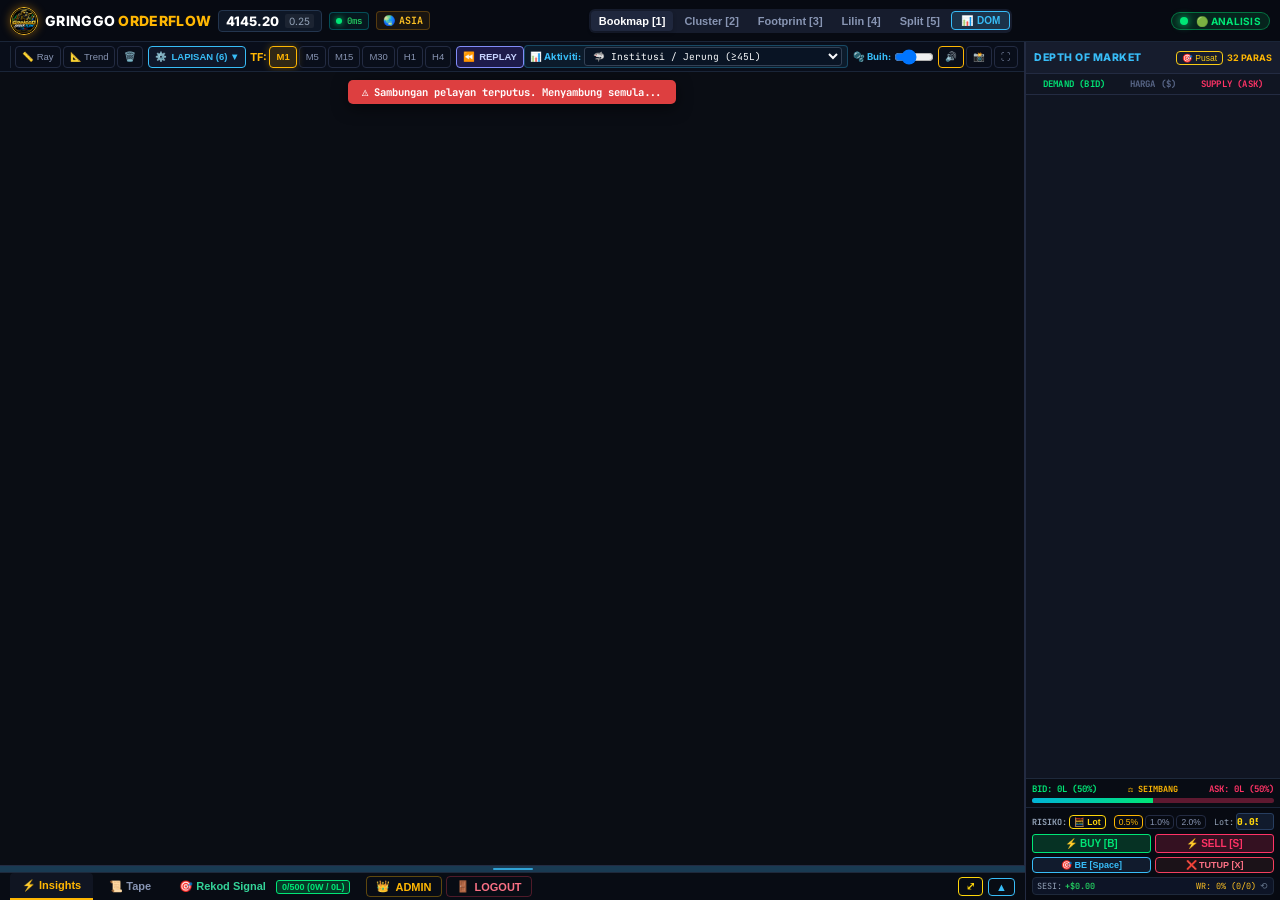
==== static/index.html @ b0752cac "v96.1: Set exact 6 Aktiviti lot tiers (>=10L, >=25L, >=45L Default, >=60L, >=75L, Off)" ====
<!DOCTYPE html>
<html lang="ms">
<head>
  <!-- Android PWA & Mobile Web App Meta Tags -->
  <link rel="manifest" href="/manifest.json">
  <meta name="theme-color" content="#050a14">
  <meta name="mobile-web-app-capable" content="yes">
  <meta name="apple-mobile-web-app-capable" content="yes">
  <meta name="apple-mobile-web-app-status-bar-style" content="black-translucent">
  <meta name="apple-mobile-web-app-title" content="Gringgo Orderflow">
  <link rel="icon" type="image/png" href="/static/icons/logo.png">
  <link rel="icon" type="image/png" sizes="192x192" href="/static/icons/icon-192.png">
  <link rel="apple-touch-icon" href="/static/icons/icon-192.png">
  <meta charset="UTF-8">
  <meta name="viewport" content="width=device-width, initial-scale=1.0, maximum-scale=1.0, user-scalable=no, viewport-fit=cover">
  <title>Gringgo Orderflow - Bookmap & Order Flow Trading Terminal</title>
  <link rel="stylesheet" href="/static/css/style.css?v=96.1">
  <link rel="preconnect" href="https://fonts.googleapis.com">
  <link rel="preconnect" href="https://fonts.gstatic.com" crossorigin>
  <link href="https://fonts.googleapis.com/css2?family=Inter:wght@400;500;600;700;800&family=JetBrains+Mono:wght@400;500;600;700;800&display=swap" rel="stylesheet">
  <style>.chart-toolbar { scrollbar-width: none !important; -ms-overflow-style: none !important; } .chart-toolbar::-webkit-scrollbar { display: none !important; height: 0 !important; }</style>
</head>
<body>

  <!-- ==================== ULTRA-SLEEK UNIFIED EXECUTIVE COCKPIT HEADER ==================== -->
  <header class="app-header" style="height: 40px; min-height: 40px; padding: 0 8px; display: flex; align-items: center; justify-content: space-between; background: #070a12; border-bottom: 1px solid #1c273c; gap: 5px; z-index: 100; overflow: hidden !important; overflow-x: hidden !important; overflow-y: hidden !important;">
    
    <!-- LEFT: Brand, Live Ticker, Session, & Feed Switcher -->
    <div class="brand-section" style="display:flex; align-items:center; gap:8px;">
      <div class="brand-logo" style="font-size:14px; display:flex; align-items:center; gap:7px;">
        <img src="/static/icons/logo.png" alt="Gringgo Orderflow" style="width:28px; height:28px; border-radius:50%; border:1.5px solid #fbbf24; object-fit:cover; box-shadow:0 0 10px rgba(245,158,11,0.45); flex-shrink:0;">
        <span style="font-weight:800; letter-spacing:0.3px;">GRINGGO<span style="color:var(--gold-accent)"> ORDERFLOW</span></span>
      </div>

      <!-- Compact Price & Spread Pill -->
      <div class="symbol-badge" style="padding: 2px 7px; gap: 6px; background:#0e1726; border:1px solid #23354e; border-radius:4px;">
        <span class="symbol-title" id="symbolTitle" style="font-size:11.5px; display:none;">XAUUSD.m</span>
        <span class="symbol-price" id="symbolPrice" style="font-size:13px; font-weight:800; color:#fff;">4145.20</span>
        <span class="symbol-spread" id="symbolSpread" style="font-size:10px; color:#94a3b8; background:rgba(255,255,255,0.06); padding:1px 4px; border-radius:2px;">0.25</span>
      </div>

      <!-- Precision Pulse & Sesi -->
      <div class="precision-badge" id="precisionBadge" title="Status Pengambilan Harga Live Setiap 1 Saat (Tepat)" style="display:inline-flex; align-items:center; gap:5px; background:rgba(0,240,255,0.06); border:1px solid rgba(0,240,255,0.25); border-radius:4px; padding:2px 6px; font-family:var(--font-mono); font-size:10px;">
        <span class="pulse-dot" style="width:6px; height:6px; background:#00e676; border-radius:50%; box-shadow:0 0 6px #00e676; display:inline-block;"></span>
        <span id="txtTickCadence" style="display:none;">1s</span>
        <span id="txtTickClock" style="display:none;">--:--:--</span>
        <span id="txtTickLatency" style="color:#22c55e; font-size:9px; font-weight:700;">0ms</span>
      </div>

      <!-- ATAS Speed of Tape (Tick Velocity Radar) -->
      <div id="tapeSpeedGauge" class="speed-tape-pill" style="display:none;" title="ATAS Speed of Tape: Mengukur kelajuan transaksi sesaat (Tick Velocity) untuk mengesan ledakan volatiliti HFT jerung">
        <span class="speed-icon">⚡</span>
        <span class="speed-title">SPEED:</span>
        <span id="txtTickVelocity" class="speed-val">1 t/s</span>
        <div class="speed-meter-track"><div id="tapeSpeedFill" class="speed-meter-fill"></div></div>
        <span id="tapeSpeedTag" class="speed-tag">NORMAL</span>
      </div>

      <div class="session-badge" id="sessionHeaderBadge" title="Sesi Dagangan Semasa & Penjejak Sapuan Kecairan" style="display:inline-flex; align-items:center; gap:4px; background:rgba(245,158,11,0.08); border:1px solid rgba(245,158,11,0.28); border-radius:4px; padding:2px 6px; font-family:var(--font-mono); font-size:10px; color:#fbbf24; font-weight:700;">
        <span>🌏</span>
        <span id="txtActiveSession">ASIA</span>
      </div>

      <button class="mode-badge live" id="btnToggleFeedSource" title="Klik untuk tukar sumber harga" style="display:none;">
        <span class="status-dot" style="background:#00f0ff; box-shadow:0 0 6px #00f0ff; width:6px; height:6px; border-radius:50%; display:inline-block;"></span>
        <span id="modeText" style="color:#00f0ff; font-weight:700;">LIVE CLOUD</span>
      </button>
      <div id="modeBadge" style="display:none;"><span id="modeBadgeFallback"></span></div>
    </div>

    <!-- CENTER: Sleek View Navigation Switchers [1-5] (5 Separate Modules) -->
    <div class="view-switchers" style="display:flex; align-items:center; gap:3px;">
            <!-- PWA Android Quick Install Button -->
      <button id="btnInstallAppPwa" onclick="triggerPwaInstall()" style="display:none; align-items:center; gap:5px; background:linear-gradient(135deg, #10b981, #059669); border:1px solid #34d399; color:#ffffff; font-weight:800; padding:3px 10px; font-size:10px; border-radius:4px; cursor:pointer; box-shadow:0 0 10px rgba(16,185,129,0.5); margin-left:3px;" title="Pasang Aplikasi Android (Install App ke Telefon)">
        <span>📲</span> PASANG APP
      </button>
      <button class="nav-btn active" data-view="bookmap" style="padding: 3px 8px; font-size: 10px; border-radius: 4px;">
        Bookmap [1]
      </button>
      <button class="nav-btn" data-view="clusterdelta" style="padding: 3px 8px; font-size: 10px; border-radius: 4px;">
        Cluster [2]
      </button>
      <button class="nav-btn" data-view="footprint" style="padding: 3px 8px; font-size: 10px; border-radius: 4px;">
        Footprint [3]
      </button>
      <button class="nav-btn" data-view="candlestick" style="padding: 3px 8px; font-size: 10px; border-radius: 4px;" title="Carta Lilin Biasa + SNR Valid + POC + Signal A+ (Kekunci [4])">
        Lilin [4]
      </button>
      <button class="nav-btn" data-view="split" style="padding: 3px 8px; font-size: 10px; border-radius: 4px;" title="Mod Paparan Berkembar Bookmap + Footprint (Kekunci [5])">
        Split [5]
      </button>
      <!-- Quick DOM Toggle Button (100% Fullscreen Chart Workspace) -->
      <button id="btnToggleDOMTop" style="display:inline-flex; align-items:center; gap:4px; background:rgba(56,189,248,0.14); border:1px solid #38bdf8; color:#38bdf8; font-weight:800; padding:3px 9px; font-size:10px; border-radius:4px; cursor:pointer;" title="Sembunyi / Buka Tangga DOM (Luaskan Carta ke 100% Skrin)">
        <span>📊</span> DOM
      </button>
      <!-- ADMIN PANEL (Hidden from top bar; accessible via Bottom Dock) -->
      <button id="btnOpenAdminModal" style="display:none !important;">
        <span>👑</span> ADMIN PANEL
      </button>
      <!-- LOGOUT (Hidden from top bar; accessible via Bottom Dock) -->
      <button id="btnLogoutTop" style="display:none;">
        <span>🚪</span> LOGOUT
      </button>
    </div>

    <!-- RIGHT: Compact AI Radar, Prop-Shield, Dashboard Launcher, & Actions -->
    <div class="radar-right-actions" style="display:flex; align-items:center; gap:5px;">
      
      <!-- AI Radar Sentiment Pill -->
      <div class="radar-status-pill bullish" id="radarStatusPill" style="padding:2px 8px; font-size:10px; cursor:pointer;" title="Status AI Order Flow & Sentimen Lelongan">
        <span class="radar-pulse-dot" id="radarPulseDot"></span>
        <span class="radar-headline" id="radarHeadline">🟢 ANALISIS</span>
      </div>
      <div id="radarAdvice" style="display:none;"><span id="radarAdviceText"></span></div>

      <!-- MTF Mini Pills -->
      <div id="mtfMatrixBar" style="display:none !important;">
        <span class="mtf-pill" id="mtfPillM1" style="font-size:9px; font-weight:700; color:#94a3b8;">M1:⚪</span>
        <span class="mtf-pill" id="mtfPillM5" style="font-size:9px; font-weight:700; color:#94a3b8;">M5:⚪</span>
        <span class="mtf-pill" id="mtfPillM15" style="font-size:9px; font-weight:700; color:#94a3b8;">M15:⚪</span>
        <span class="mtf-pill" id="mtfPillH1" style="font-size:9px; font-weight:700; color:#94a3b8;">H1:⚪</span>
        <span id="mtfHeadline" style="display:none;"></span>
      </div>

      <div class="radar-strength-meter" title="Kekuatan Tekanan Pasaran" style="display:none;">
        <div class="radar-meter-track"><div class="radar-meter-fill" id="radarMeterFill"></div></div>
        <span class="radar-pct" id="radarStrengthPct"></span>
      </div>

      <div id="spoofAlertPill" style="display:none !important;">
        <span id="spoofAlertText">⚡ SPOOF</span>
      </div>

      <!-- Prop Firm Shield Status Badge -->
      <div id="propFirmBadge" style="display:none !important;" title="Klik untuk togol status Pelindung Prop-Firm">
        <span>🛡️</span>
        <span id="propFirmStatusText">AMAN</span>
      </div>

      <!-- Quad-Confluence Signal Dashboard Button -->
            <!-- SOP Order Flow 3-Step Dashboard Button -->
      <!-- High-Impact News Signal Button -->
      <button class="tool-btn news-signal-btn" id="btnOpenNewsSignalModal" style="display:none !important;" title="Buka Enjin Isyarat & Analisis Berita High-Impact (BUY/SELL) XAUUSD">
        <span>📰</span>
        <span id="txtNewsHeaderLabel">NEWS: USD CPI</span>
        <span id="badgeNewsHeaderCountdown" style="color:#94a3b8; font-size:8.5px;">--m</span>
        <span id="badgeNewsHeaderBias" style="padding:1px 5px; border-radius:3px; background:#10b981; color:#fff; font-size:8px; font-weight:900;">🟢 BUY</span>
      </button>

      <button class="tool-btn" id="btnOpenSopDash" style="display:none !important;" title="Buka Dashboard SOP Dagangan 3-Langkah Rasmi">
        <span>📋</span> SOP DASHBOARD
      </button>
      <button class="tool-btn" id="btnOpenConfluenceDash" style="display:none !important;" title="Buka Dashboard Analisis Konfluens 4-Modul">
        <span>🎯</span> DASHBOARD
      </button>

      <button class="tool-btn" id="btnToggleVoice" style="display:none !important;" title="Suara Pintar (Web Speech AI)">🎙️</button>
      <button class="tool-btn" id="btnHelpGuide" style="display:none !important;" title="Panduan & Kamus Order Flow">❓</button>

      <!-- User Profile Badge & Admin Panel Launcher -->
      <div id="userProfileStrip" style="display:none !important; align-items:center; gap:5px; margin-left:3px; font-family:var(--font-mono); border-left:1px solid #1e293b; padding-left:6px;">
        <span id="lblUserBadge" style="font-size:9.5px; color:#ffd60a; font-weight:700; display:inline-flex; align-items:center; gap:3px;">
          <span>👤</span> <span id="lblUsername">Memuatkan...</span>
        </span>
        <span id="lblPlanBadge" style="background:rgba(56,189,248,0.15); border:1px solid rgba(56,189,248,0.4); color:#38bdf8; padding:1px 5px; border-radius:3px; font-size:9px; font-weight:700;">VIP</span>
        <button id="btnOpenAdminModal" style="display:none !important;" title="Buka Panel Pengurusan Pelanggan & Jualan ID">👑 ADMIN</button>
        
      </div>

      <!-- Hidden fallbacks for header account elements -->
      <div style="display:none;">
        <span id="hdrCvdVal"></span>
        <span id="hdrVwapVal"></span>
        <span id="hdrDpocVal"></span>
      </div>
    </div>
  </header>

  <!-- ==================== MAIN WORKSPACE ==================== -->
  <main class="main-workspace">

    <!-- Chart Panel -->
    <section class="chart-container">
      <div id="marketRadarBar" style="display:none;"></div>

      <div class="chart-toolbar">
        <div class="chart-tools-left">
          <button class="tool-btn" id="btnZoomIn" style="display:none !important;" title="Besarkan saiz lilin & harga (Zoom In)">🔍+</button>
          <button class="tool-btn" id="btnZoomOut" style="display:none !important;" title="Kecilkan saiz lilin (Zoom Out)">🔍-</button>
          <button class="tool-btn" id="btnZoomReset" style="display:none !important;" title="Set semula zoom & pusatkan semula harga & masa (Atau Double-Click Carta)">⟲</button>

          <!-- Canvas Interactive Drawing Tools -->
          <div class="drawing-tools-group" style="display:inline-flex; align-items:center; gap:2px; border-left:1px solid #1e293b; padding-left:4px; margin-left:2px;">
            <button class="tool-btn" id="btnDrawRay" title="Lukis Garis Rintangan / Sokongan Horizontal Ray (Klik pada harga di carta)">📏 Ray</button>
            <button class="tool-btn" id="btnDrawTrend" title="Lukis Garisan Arah Trendline (Klik 2 titik pada carta)">📐 Trend</button>
            <button class="tool-btn" id="btnClearDrawings" title="Padam semua garisan lukisan manual" style="color:#f43f5e;">🗑️</button>
          </div>

          <!-- Sleek Collapsible Indicator Layers Dropdown (Zero-Clutter) -->
          <div class="layers-dropdown-wrap" style="position:relative; display:inline-block; margin-left:3px;">
            <button class="tool-btn" id="btnLayersDropdown" style="background:#0f172a; border:1px solid #38bdf8; color:#38bdf8; font-weight:700; padding:2px 7px; font-size:9.5px; display:inline-flex; align-items:center; gap:4px; cursor:pointer;" title="Papar atau sembunyikan lapisan lelongan pasaran">
              <span>⚙️</span> LAPISAN (6) ▼
            </button>
            <div id="layersDropdownMenu" class="layers-menu" style="display:none; position:absolute; top:27px; left:0; background:rgba(8,12,22,0.97); backdrop-filter:blur(12px); border:1px solid #23354e; border-radius:6px; padding:6px; box-shadow:0 8px 28px rgba(0,0,0,0.85); z-index:99999; min-width:210px; flex-direction:column; gap:4px;">
              <div style="font-size:9px; color:#94a3b8; font-weight:800; border-bottom:1px solid #1e293b; padding-bottom:3px; margin-bottom:2px; font-family:var(--font-mono);">LAPISAN INDIKATOR CARTA:</div>
              <button class="tool-btn active" id="btnToggleAutoTrendline" style="text-align:left; justify-content:flex-start; border-color:#c084fc; color:#c084fc; font-weight:700; cursor:pointer;" title="Papar / Sembunyi Smart Auto Trendline (Rintangan & Sokongan Saluran Dinamik)">📐 Auto Trendline Dinamik</button>
              <button class="tool-btn active" id="btnToggleZones" style="text-align:left; justify-content:flex-start;" title="Papar / Sembunyi Tanda Zon Ramai Buyer & Seller">🎯 Zon Buyer & Seller</button>
              <button class="tool-btn active" id="btnToggleSVP" style="text-align:left; justify-content:flex-start; border-color:#38bdf8; color:#38bdf8; font-weight:700;" title="Papar / Sembunyi Composite Session Volume Profile (dPOC, VAH, VAL & LVN)">📊 Session Profile (SVP)</button>
              <button class="tool-btn active" id="btnToggleIcebergs" style="text-align:left; justify-content:flex-start; border-color:#00f0ff; color:#00f0ff; font-weight:700;" title="Papar / Sembunyi Pengesan Potential Iceberg & Absorption">🧊 Potential Iceberg & Absorption</button>
              <button class="tool-btn active" id="btnToggleSessionLevels" style="text-align:left; justify-content:flex-start; border-color:#f59e0b; color:#fbbf24; font-weight:700;" title="Papar / Sembunyi Garisan Supply & Demand / SNR">🎯 Supply & Demand / SNR Utama</button>
              <!-- Section C: Individual Timeframe S&D / SNR Toggles -->
              <div style="padding:4px 4px; background:rgba(15,23,42,0.85); border:1px solid #1e293b; border-radius:4px; margin:2px 0;">
                <div style="font-size:8px; color:#94a3b8; font-weight:700; margin-bottom:3px; font-family:var(--font-mono);">PILIH TIMEFRAME S&D / SNR:</div>
                <div style="display:flex; flex-wrap:wrap; gap:3px;">
                  <button type="button" class="tool-btn snr-tf-toggle active" data-snr-tf="M15" onclick="window.toggleSnrTf && window.toggleSnrTf('M15', this)" style="padding:1px 5px; font-size:8.5px; border-color:#fbbf24; color:#fbbf24;">M15</button>
                  <button type="button" class="tool-btn snr-tf-toggle" data-snr-tf="M30" onclick="window.toggleSnrTf && window.toggleSnrTf('M30', this)" style="padding:1px 5px; font-size:8.5px; opacity:0.45;">M30</button>
                  <button type="button" class="tool-btn snr-tf-toggle active" data-snr-tf="H1" onclick="window.toggleSnrTf && window.toggleSnrTf('H1', this)" style="padding:1px 5px; font-size:8.5px; border-color:#f97316; color:#f97316;">H1</button>
                  <button type="button" class="tool-btn snr-tf-toggle" data-snr-tf="H4" onclick="window.toggleSnrTf && window.toggleSnrTf('H4', this)" style="padding:1px 5px; font-size:8.5px; opacity:0.45;">H4</button>
                  <button type="button" class="tool-btn snr-tf-toggle active" data-snr-tf="D1" onclick="window.toggleSnrTf && window.toggleSnrTf('D1', this)" style="padding:1px 5px; font-size:8.5px; border-color:#fde047; color:#fde047;">PDH/PDL</button>
                  <button type="button" class="tool-btn snr-tf-toggle" data-snr-tf="W1" onclick="window.toggleSnrTf && window.toggleSnrTf('W1', this)" style="padding:1px 5px; font-size:8.5px; opacity:0.45;">PWH/PWL</button>
                  <button type="button" class="tool-btn snr-tf-toggle active" data-snr-tf="SESSION" onclick="window.toggleSnrTf && window.toggleSnrTf('SESSION', this)" style="padding:1px 5px; font-size:8.5px; border-color:#38bdf8; color:#38bdf8;">Asian/Sesi</button>
                </div>
              </div>
              <button class="tool-btn active" id="btnToggleNewsShield" style="text-align:left; justify-content:flex-start; border-color:#10b981; color:#34d399; font-weight:700;" title="Penapis Berita Merah USD & Pelindung Kejutan Volatiliti">🛡️ Pelindung Berita USD</button>
            </div>
          </div>
          
          <!-- Timeframe Selector (M1, M5, M15, M30, H1, H4) -->
          <span class="tool-tag" style="margin-left:2px; color:var(--gold-accent); font-weight:700;">TF:</span>
          <button class="tool-btn tf-btn active" data-tf="M1">M1</button>
          <button class="tool-btn tf-btn" data-tf="M5">M5</button>
          <button class="tool-btn tf-btn" data-tf="M15">M15</button>
          <button class="tool-btn tf-btn" data-tf="M30">M30</button>
          <button class="tool-btn tf-btn" data-tf="H1">H1</button>
          <button class="tool-btn tf-btn" data-tf="H4">H4</button>

          <!-- Deep History & Market Replay / Backtesting Toggle Button -->
          <button class="tool-btn" id="btnToggleReplay" style="background:#1e1b4b; border:1px solid #818cf8; color:#c7d2fe; font-weight:700; padding:2px 8px; font-size:9.5px; display:inline-flex; align-items:center; gap:4px; margin-left:3px; cursor:pointer;" title="Uji Strategi & Main Semula 1,000 Lilin Lepas (Market Replay / Backtesting)">
            <span>⏪</span> REPLAY
          </button>

          <!-- Context-Aware Footprint Tools (Auto-hidden in Bookmap mode) -->
          <div id="fpSpecificTools" style="display:none; align-items:center; gap:2px;">
            <!-- Footprint Step Selector -->
            <span class="tool-tag" style="margin-left:2px;">Blok:</span>
            <button class="tool-btn step-btn" data-step="0.25">$0.25</button>
            <button class="tool-btn step-btn" data-step="0.50">$0.50</button>
            <button class="tool-btn step-btn active" data-step="1.00">$1.00</button>
            <button class="tool-btn step-btn" data-step="2.00">$2.00</button>

            <!-- Footprint Advanced Order Flow Controls -->
            <div class="footprint-tools-group" style="display:inline-flex; align-items:center; gap:2px; margin-left:2px; border-left:1px solid #1e293b; padding-left:4px;">
              <span class="tool-tag" style="color:#38bdf8; font-weight:700;">OF:</span>
              <button class="tool-btn fp-mode-btn" data-mode="bid_ask" title="Mod Footprint: Bid x Ask (Dual Lajur)">Bid×Ask</button>
              <button class="tool-btn fp-mode-btn active" data-mode="delta" title="Mod Footprint: Profil Delta Net">Delta Δ</button>
              <button class="tool-btn fp-mode-btn" data-mode="volume" title="Mod Footprint: Profil Volum">Vol</button>
              <button class="tool-btn" id="btnToggleVA" style="display:none !important;" title="Papar / Sembunyi Kawasan Nilai 70% (Value Area VAH/VAL)">VA 70%</button>
              <button class="tool-btn" id="btnToggleStackedImb" style="display:none !important;" title="Papar / Sembunyi Ketidakseimbangan Bertingkat Institusi (Stacked Imbalances 3x)">⚡Imb</button>
            </div>
          </div>


        </div>

        <div class="chart-tools-right">
          <!-- ClusterDelta Mode Selector (Context-Aware) -->
          <div id="clusterModeWrap" style="display:none; align-items:center; gap:3px; margin-right:3px; background:rgba(168,85,247,0.08); border:1px solid rgba(168,85,247,0.32); border-radius:4px; padding:1px 5px;" title="Pilih Mod Bata ClusterDelta Pro">
            <span class="tool-tag" style="font-size:9.5px; color:#c084fc; font-weight:700;">Bata:</span>
            <select id="selClusterMode" style="background:#091424; color:#f8fafc; border:1px solid #334155; border-radius:3px; font-size:9.5px; font-family:var(--font-mono); padding:1px 4px; cursor:pointer; outline:none;">
              <option value="vol_delta" selected>VOL x DELTA (Dual Lajur)</option>
              <option value="volume">VOLUM (5-Peringkat)</option>
              <option value="delta">DELTA (Min/Max Ekstrem)</option>
              <option value="bid_ask">BID x ASK</option>
              <option value="imbalance">IMBALANCE 3x</option>
            </select>
          </div>
          <!-- Upgraded Cluster Zoom & Row Density Slider (20=Mikro/Scalp, 30=Standard, 50=Makro) -->
          <div id="clusterJalurWrap" style="display:none; align-items:center; gap:3px; margin-right:3px; background:rgba(251,191,36,0.08); border:1px solid rgba(251,191,36,0.32); border-radius:4px; padding:1px 5px;" title="Kawalan Kepadatan Bar & Baris Harga: 20 = Zum Dekat (Scalping), 30 = Seimbang (Standard), 50 = Zum Jauh (Struktur Makro)">
            <span class="tool-tag" style="font-size:9px; color:#fbbf24; font-weight:700;">🔍 Skala(20-50):</span>
            <input type="range" id="sliderClusterJalur" min="20" max="50" step="1" value="30" style="width:48px; cursor:pointer; accent-color:#fbbf24;">
            <span id="lblClusterJalur" style="font-family:var(--font-mono); font-size:9px; color:#fde047; font-weight:800; min-width:58px; text-align:center;">30 (Std)</span>
            <button type="button" class="tool-btn" onclick="window.orderFlowApp && window.orderFlowApp.footprint && window.orderFlowApp.footprint.setJalurCount(20)" style="padding:0px 4px; font-size:8px; color:#38bdf8;" title="20 Bar: Zum Dekat (Nombor Besar untuk Scalping)">20</button>
            <button type="button" class="tool-btn" onclick="window.orderFlowApp && window.orderFlowApp.footprint && window.orderFlowApp.footprint.setJalurCount(30)" style="padding:0px 4px; font-size:8px; color:#fde047;" title="30 Bar: Paparan Standard Seimbang">30</button>
            <button type="button" class="tool-btn" onclick="window.orderFlowApp && window.orderFlowApp.footprint && window.orderFlowApp.footprint.setJalurCount(50)" style="padding:0px 4px; font-size:8px; color:#c084fc;" title="50 Bar: Zum Jauh (Pandangan Struktur Luas)">50</button>
          </div>

          <!-- Section E: Large Activity Filter (Evidence-Based Inference) -->
          <div id="bookmapWhaleCategoryWrap" style="display:inline-flex; align-items:center; gap:3px; margin-right:3px; background:rgba(56,189,248,0.08); border:1px solid rgba(56,189,248,0.28); border-radius:4px; padding:1px 5px;" title="Penapis Aktiviti Saiz Besar (Large Activity) beserta Tahap Keyakinan & Bukti">
            <span class="tool-tag" style="font-size:9.5px; color:#38bdf8; font-weight:700;">📊 Aktiviti:</span>
            <select id="selWhaleCategory" style="background:#091424; color:#f8fafc; border:1px solid #334155; border-radius:3px; font-size:9.5px; font-family:var(--font-mono); padding:1px 4px; cursor:pointer; outline:none;">
              <option value="noise">🫧 Semua Aktiviti (≥10L • Tapis Habuk)</option>
              <option value="smart">🐟 Smart Money / Scalping (≥25L)</option>
              <option value="normal" selected>🦈 Institusi / Jerung (≥45L)</option>
              <option value="major">🏦 Bank Utama / Whale (≥60L)</option>
              <option value="mega">👑 Bank Pusat / Extreme (≥75L)</option>
              <option value="off">🚫 Sembunyi Buih (Heatmap Sahaja)</option>
            </select>
          </div>

          <!-- Bubble Size Slider (Context-Aware: Bookmap Only) -->
          <div id="bookmapBubbleWrap" style="display:inline-flex; align-items:center; gap:3px; margin-right:2px;" title="Sensitiviti saiz buble order flow">
            <span class="tool-tag" style="font-size:9.5px; color:#38bdf8; font-weight:700;">🫧 Buih:</span>
            <input type="range" id="sliderBubbleZoom" min="0.4" max="2.5" step="0.1" value="1.0" style="width:40px; cursor:pointer;">
          </div>

          <button class="tool-btn active" id="btnToggleSound" title="Makluman Bunyi Audio (Whale Ping & Sentuhan Zon)">🔊</button>
          <button class="tool-btn" id="btnScreenshot" title="Simpan Tangkapan Skrin Carta (PNG)">📸</button>
          <button class="tool-btn" id="btnFullscreen" title="Mod Skrin Penuh (Zen Mode)">⛶</button>
        </div>
      </div>

      <!-- Viewports (Expanded Full Vertical Height — Redundant CVD Sub-Pane Removed) -->
      <div class="canvas-viewport" id="chartViewport" style="flex: 1 1 0; min-height: 360px; position: relative; width: 100%; height: 100%; overflow: hidden;">
        <!-- Reconnecting Banner Alert -->
        <div id="reconnectBanner" style="display:none; position:absolute; top:8px; left:50%; transform:translateX(-50%); background:rgba(239,68,68,0.92); color:#fff; padding:5px 14px; border-radius:5px; font-family:var(--font-mono); font-size:10.5px; font-weight:700; z-index:9999; box-shadow:0 4px 15px rgba(0,0,0,0.5); align-items:center; gap:6px;">
          <span>⚠️</span> <span id="reconnectText">Sambungan pelayan terputus. Menyambung semula...</span>
        </div>
        <!-- Mobile Quick Switcher Floating Island (Top Right of Chart) -->
        <div class="mobile-quick-switcher" id="mobileQuickSwitcher">
          <button class="mqs-btn active" data-view="bookmap">📈 BM</button>
          <button class="mqs-btn" data-view="clusterdelta">📊 CLUSTER</button>
          <button class="mqs-btn" data-view="footprint">👣 FP</button>
          <button class="mqs-btn" data-view="candlestick">🕯️ LILIN</button>
          <button class="mqs-btn" data-view="split">🔀 SPLIT</button>
        </div>
        <canvas id="bookmapCanvas"></canvas>
        <canvas id="footprintCanvas" style="display:none;"></canvas>
                <div class="chart-tooltip" id="chartTooltip"></div>

        <!-- Floating Replay / Backtesting Player HUD (World-Class Interactive Player) -->
        <div id="replayPlayerBar" style="display:none; position:absolute; bottom:14px; left:50%; transform:translateX(-50%); background:rgba(10, 15, 30, 0.96); backdrop-filter:blur(16px); border:1px solid #6366f1; border-radius:10px; padding:6px 14px; box-shadow:0 8px 32px rgba(0,0,0,0.85), 0 0 16px rgba(99,102,241,0.3); z-index:999; align-items:center; gap:8px; font-family:var(--font-mono); max-width:96vw; flex-wrap:wrap; justify-content:center;">
          <!-- Status Indicator -->
          <div style="display:flex; align-items:center; gap:5px;">
            <span style="display:inline-block; width:8px; height:8px; border-radius:50%; background:#ef4444; box-shadow:0 0 8px #ef4444;"></span>
            <span style="font-weight:800; font-size:10px; color:#a5b4fc; letter-spacing:0.5px;">REPLAY BACKTEST</span>
          </div>

          <!-- Bar Telemetry Display -->
          <div style="font-size:9.5px; color:#cbd5e1; background:rgba(0,0,0,0.5); padding:2px 7px; border-radius:4px; border:1px solid #334155; display:flex; gap:6px; align-items:center;">
            <span>Bar: <b id="replayCurrentBar" style="color:#38bdf8;">0</b>/<span id="replayTotalBars">1000</span></span>
            <span style="color:#64748b;">|</span>
            <span id="replayBarTime" style="color:#fbbf24;">--:--</span>
            <span style="color:#64748b;">|</span>
            <span>Harga: <b id="replayBarPrice" style="color:#34d399;">$0.00</b></span>
          </div>

          <!-- Scrubber Range Slider -->
          <input type="range" id="replayScrubber" min="10" max="1000" value="880" style="width:130px; cursor:pointer; accent-color:#6366f1;" title="Seret slider untuk lompat ke mana-mana lilin sejarah">

          <!-- Playback Navigation Controls -->
          <div style="display:inline-flex; align-items:center; gap:3px;">
            <button class="tool-btn" id="btnReplayStart" title="Lompat ke 1000 Lilin Lepas (Paling Awal)" style="padding:2px 7px; font-size:10px;">⏮</button>
            <button class="tool-btn" id="btnReplayStepBack" title="Undur 1 Lilin (Step Back)" style="padding:2px 7px; font-size:10px;">◀</button>
            <button class="tool-btn" id="btnReplayPlayPause" title="Main Semula / Jeda (Play/Pause)" style="padding:2px 10px; background:#4f46e5; color:#fff; font-weight:800; border-color:#6366f1; font-size:10px;">▶ PLAY</button>
            <button class="tool-btn" id="btnReplayStepForward" title="Maju 1 Lilin (Step Forward)" style="padding:2px 7px; font-size:10px;">⏭</button>
          </div>

          <!-- Speed Dial -->
          <div style="display:inline-flex; align-items:center; gap:3px;">
            <span style="font-size:9.5px; color:#94a3b8;">Laju:</span>
            <select id="selectReplaySpeed" style="background:#0f172a; color:#e2e8f0; border:1px solid #475569; padding:2px 4px; font-size:9.5px; border-radius:4px; cursor:pointer;">
              <option value="1">1x (1s)</option>
              <option value="2">2x (0.5s)</option>
              <option value="5" selected>5x (0.2s)</option>
              <option value="10">10x (0.1s)</option>
            </select>
          </div>

          <!-- Simulated Backtest Order Execution -->
          <div style="display:inline-flex; align-items:center; gap:3px; border-left:1px solid #334155; padding-left:6px;">
            <button class="tool-btn" id="btnReplayBuy" style="background:rgba(16,185,129,0.22); border:1px solid #10b981; color:#34d399; font-weight:800; padding:2px 8px; font-size:9.5px;" title="Uji Entry BUY pada lilin sejarah ini">⚡ BUY TEST</button>
            <button class="tool-btn" id="btnReplaySell" style="background:rgba(239,68,68,0.22); border:1px solid #ef4444; color:#f87171; font-weight:800; padding:2px 8px; font-size:9.5px;" title="Uji Entry SELL pada lilin sejarah ini">⚡ SELL TEST</button>
            <div id="replayPnlBadge" style="font-size:9.5px; font-weight:800; padding:2px 6px; border-radius:3px; background:#0f172a; border:1px solid #334155; color:#94a3b8;">P&L: $0.00</div>
          </div>

          <!-- Exit Replay -->
          <button class="tool-btn" id="btnReplayExit" title="Tutup Replay & Kembali ke Pasaran Live Sekarang" style="background:#ef4444; border:1px solid #f87171; color:#fff; font-weight:800; padding:2px 8px; font-size:9.5px; margin-left:3px;">✕ KELUAR LIVE</button>
        </div>
      </div>
    </section>

    <!-- Right Sidebar: Full-Height Institutional DOM Ladder (Top-to-Bottom, Slim & Resizable) -->
    <aside class="trading-sidebar" id="tradingSidebar" style="position:relative;">
      <!-- Left Edge Resizer Handle -->
      <div id="domDragHandle" title="Tarik ke kiri atau kanan untuk ubah lebar tangga DOM"></div>
      <div class="dom-panel" style="height: 100%; border-bottom: none; display: flex; flex-direction: column;">
        <div class="panel-header" style="display:flex; justify-content:space-between; align-items:center; padding: 0 8px;">
          <span style="font-size:10.5px; font-weight:800; color:#38bdf8; letter-spacing:0.5px; white-space:nowrap;">DEPTH OF MARKET</span>
          <div style="display:flex; align-items:center; gap:4px;">
            <button id="btnDomCenter" class="tool-btn" style="padding:1px 5px; font-size:8.5px; color:#facc15; border-color:#facc15;" title="Jajarkan semula tangga DOM ke harga semasa">🎯 Pusat</button>
            <span style="color:var(--gold-accent); font-size:9px; font-weight:700;" title="Tangga Kecairan Institusi Penuh">32 PARAS</span>
          </div>
        </div>
        <div class="dom-table-header">
          <span style="color:#00e676;">DEMAND (BID)</span>
          <span>HARGA ($)</span>
          <span style="color:#ff3366;">SUPPLY (ASK)</span>
        </div>
        <div class="dom-ladder-container" id="domLadder" style="flex: 1 1 0; overflow-y: auto;">
          <!-- Populated dynamically by dom.js -->
        </div>

        <!-- Live Institutional Book Imbalance Summary Footer -->
        <div class="dom-summary-footer" id="domSummaryFooter" style="padding: 4px 6px; background: #080c14; border-top: 1px solid #1e293b; font-family: var(--font-mono); font-size: 9.5px;">
          <div style="display:flex; justify-content:space-between; align-items:center; margin-bottom:3px; font-weight:700;">
            <span id="domBidSum" style="color:#00e676; font-size:9px;">BID: 0L (50%)</span>
            <span id="domImbBiasText" style="color:#ffb703; font-size:8.5px;">⚖️ SEIMBANG</span>
            <span id="domAskSum" style="color:#ff3366; font-size:9px;">ASK: 0L (50%)</span>
          </div>
          <div style="width:100%; height:5px; background:rgba(255, 51, 102, 0.35); border-radius:3px; overflow:hidden; display:flex;">
            <div id="domImbBidBar" style="width:50%; height:100%; background:linear-gradient(90deg, #00b4d8, #00e676); transition:width 0.2s ease;"></div>
          </div>
        </div>

        <!-- Feature 3 & 4: Prop-Firm Auto-Lot Sizing & 1-Click Fast Execution Cockpit -->
        <div class="dom-execution-bar" style="padding: 5px 6px; background: #070a12; border-top: 1px solid #1a2538; font-family: var(--font-mono); font-size: 9.5px;">
          <!-- Prop-Firm Auto-Lot Risk Presets -->
          <div style="display:flex; justify-content:space-between; align-items:center; margin-bottom:4px;">
            <div style="display:flex; align-items:center; gap:2px;">
              <span style="color:#94a3b8; font-size:8.5px; font-weight:700;">RISIKO:</span>
              <button class="tool-btn" id="btnOpenLotCalc" style="padding:1px 4px; font-size:8.5px; color:#ffd60a; border-color:#ffd60a; font-weight:700; cursor:pointer;" title="Kalkulator Saiz Lot Pintar mengikut Had Kerugian Dolar">🧮 Lot</button>
            </div>
            <div style="display:flex; gap:2px;">
              <button class="tool-btn risk-preset-btn active" data-risk="0.5" style="padding:1px 4px; font-size:8.5px;" title="Risiko 0.5% Ekuiti">0.5%</button>
              <button class="tool-btn risk-preset-btn" data-risk="1.0" style="padding:1px 4px; font-size:8.5px;" title="Risiko 1.0% Ekuiti (Standard Prop-Firm)">1.0%</button>
              <button class="tool-btn risk-preset-btn" data-risk="2.0" style="padding:1px 4px; font-size:8.5px;" title="Risiko 2.0% Ekuiti">2.0%</button>
            </div>
            <div style="display:flex; align-items:center; gap:2px;">
              <span style="color:#94a3b8; font-size:8.5px;">Lot:</span>
              <input type="number" id="inputFastLot" value="0.05" step="0.01" min="0.01" max="10" style="width:38px; background:#111b2d; border:1px solid #273e60; color:#ffd60a; font-family:var(--font-mono); font-weight:800; font-size:9.5px; text-align:center; border-radius:3px; padding:1px 0;">
            </div>
          </div>
          <!-- 1-Click Fast Execution Buttons -->
          <div style="display:grid; grid-template-columns: 1fr 1fr; gap:4px; margin-bottom:4px;">
            <button class="tool-btn" id="btnFastBuy" style="background:rgba(0,230,118,0.18); border:1px solid #00e676; color:#00e676; font-weight:800; font-size:10px; padding:3px 0; border-radius:3px;" title="Beli Pasaran Serta-Merta (Kekunci Hotkey [B])">⚡ BUY [B]</button>
            <button class="tool-btn" id="btnFastSell" style="background:rgba(255,51,102,0.18); border:1px solid #ff3366; color:#ff3366; font-weight:800; font-size:10px; padding:3px 0; border-radius:3px;" title="Jual Pasaran Serta-Merta (Kekunci Hotkey [S])">⚡ SELL [S]</button>
          </div>
          <div style="display:grid; grid-template-columns: 1fr 1fr; gap:4px;">
            <button class="tool-btn" id="btnFastBE" style="background:#111b2d; border:1px solid #38bdf8; color:#38bdf8; font-weight:700; font-size:9px; padding:2px 0;" title="Kunci Breakeven Semua Posisi (Kekunci Hotkey [Space])">🎯 BE [Space]</button>
            <button class="tool-btn" id="btnFastCloseAll" style="background:#1b1218; border:1px solid #f43f5e; color:#fb7185; font-weight:700; font-size:9px; padding:2px 0;" title="Tutup Semua Posisi Aktif (Kekunci Hotkey [X])">❌ TUTUP [X]</button>
          </div>

          <!-- Real-Time Session P&L & Performance Strip -->
          <div id="sessionStatsStrip" style="margin-top:4px; padding:2px 4px; background:rgba(15,23,42,0.85); border:1px solid #1e293b; border-radius:4px; display:flex; justify-content:space-between; align-items:center; font-size:8.5px; font-family:var(--font-mono);">
            <div style="display:flex; align-items:center; gap:3px;">
              <span style="color:#94a3b8;">SESI:</span>
              <b id="txtSessionPnl" style="color:#22c55e;">+$0.00</b>
            </div>
            <div style="display:flex; align-items:center; gap:3px;">
              <span id="txtSessionWinRate" style="color:#fbbf24;">WR: 0% (0/0)</span>
              <button id="btnResetSessionStats" style="background:none; border:none; color:#64748b; cursor:pointer; font-size:8.5px; padding:0 1px;" title="Set Semula Statistik Sesi Hari Ini">⟲</button>
            </div>
          </div>
        </div>
      </div>
    </aside>

    <!-- Bottom Dock: Live Order Flow Insights & Time & Sales Tape -->
    <section class="bottom-dock" id="bottomDock">
      <div id="dockDragHandle" style="height:6px; background:rgba(56,189,248,0.22); cursor:ns-resize; transition:background 0.2s; position:relative; z-index:25;" title="Tarik ke atas atau ke bawah untuk ubah saiz dock">
        <div style="width:40px; height:2px; background:#38bdf8; margin:2px auto; border-radius:2px; opacity:0.8;"></div>
      </div>
      <div class="dock-tabs" style="justify-content:space-between;">
        <div style="display:flex; gap:4px; align-items:center;">
          <button class="dock-tab active" data-tab="insights">
            ⚡ Insights
          </button>
          <button class="dock-tab" data-tab="tape">
            📜 Tape
          </button>
          <button class="dock-tab" data-tab="signals" id="tabBtnSignals" style="color:#34d399; font-weight:800;">
            🎯 Rekod Signal <span id="badgeSignalWinLoss" style="background:rgba(0,230,118,0.2); border:1px solid #00e676; color:#00e676; padding:1px 5px; border-radius:3px; font-size:9px; font-weight:800; margin-left:4px;">0W / 0L</span>
          </button>
          <!-- Bottom Dock Admin & Logout Access (Disebelah Modul Rekod Signal) -->
          <button class="dock-tab" id="btnAdminDock" style="display:inline-flex; align-items:center; gap:5px; color:#ffb703; font-weight:700; border:1px solid rgba(255,183,3,0.35); border-radius:4px; padding:3px 9px;" title="Buka Panel Pengurusan ID Pengguna (Admin)">
            <span>👑</span> ADMIN
          </button>
          <button class="dock-tab" id="btnLogoutDock" style="display:inline-flex; align-items:center; gap:5px; color:#fb7185; font-weight:700; border:1px solid rgba(244,63,94,0.3); border-radius:4px; padding:3px 9px;" title="Log Keluar dari Akaun">
            <span>🚪</span> LOGOUT
          </button>
          <!-- Feature 6: Tape Lot Size Filter -->
          <div id="tapeFilterGroup" style="display:none; align-items:center; gap:2px; margin-left:8px;">
            <span style="font-size:9.5px; color:#94a3b8; font-family:var(--font-mono);">Tapis:</span>
            <button class="tool-btn tape-filter-btn active" data-minlot="0" style="padding:1px 5px; font-size:9px;">Semua</button>
            <button class="tool-btn tape-filter-btn" data-minlot="1.0" style="padding:1px 5px; font-size:9px;">≥1.0L</button>
            <button class="tool-btn tape-filter-btn" data-minlot="3.0" style="padding:1px 5px; font-size:9px;">≥3.0L</button>
            <button class="tool-btn tape-filter-btn" data-minlot="5.0" style="padding:1px 5px; font-size:9px; color:#38bdf8; font-weight:800;">≥5.0L 🐋</button>

            <span style="font-size:9.5px; color:#94a3b8; font-family:var(--font-mono); margin-left:6px;">Pihak:</span>
            <button class="tool-btn tape-side-btn active" data-side="all" style="padding:1px 5px; font-size:9px;">Semua</button>
            <button class="tool-btn tape-side-btn" data-side="buy" style="padding:1px 5px; font-size:9px; color:#00e676;">Buy</button>
            <button class="tool-btn tape-side-btn" data-side="sell" style="padding:1px 5px; font-size:9px; color:#ff3366;">Sell</button>

            <span id="tapeSpeedMeter" style="font-size:9px; color:#facc15; font-family:var(--font-mono); margin-left:6px; font-weight:700;" title="Kelajuan Transaksi Masa Nyata (Ticks Per Second)">⚡ 0 tps</span>
            <button class="tool-btn" id="btnExportTapeCSV" style="padding:1px 6px; font-size:9px; color:#38bdf8; border-color:#38bdf8; margin-left:6px; font-weight:700; cursor:pointer;" title="Muat turun rekod transaksi ke format CSV / Excel">📥 CSV</button>
          </div>
        </div>
        <div style="display:flex; align-items:center; gap:5px;">
          <button class="tool-btn" id="btnExpandDock" style="font-size:11px; padding:2px 7px; border-color:#ffd60a; color:#ffd60a; font-weight:800; cursor:pointer;" title="Besarkan Dock (50% Skrin)">⤢</button>
          <button class="tool-btn" id="btnToggleDock" style="font-size:11px; padding:2px 7px; border-color:#38bdf8; color:#38bdf8; font-weight:700; cursor:pointer;" title="Buka / Kecilkan Panel Bawah">▲</button>
        </div>
      </div>

      <div class="dock-content">
        <!-- Tab 1: Insights (Active Default) -->
        <div id="tabPaneInsights" style="display:block;">
          <div class="insights-list" id="insightsList">
            <!-- Dynamically populated -->
          </div>
        </div>

        <!-- Tab 3: Signal Performance Journal & Win/Loss Tracker -->
        <div id="tabPaneSignals" style="display:none; padding:8px 10px;">
          <!-- Telemetry Stats Cards -->
          <div style="display:grid; grid-template-columns:repeat(auto-fit, minmax(130px, 1fr)); gap:6px; margin-bottom:8px; font-family:var(--font-mono);">
            <div style="background:rgba(15,23,42,0.85); border:1px solid #1e293b; border-radius:5px; padding:6px 8px; text-align:center;">
              <span style="font-size:9px; color:#94a3b8;">KADAR MENANG (WIN RATE)</span>
              <div id="sigStatWinRate" style="font-size:16px; font-weight:900; color:#00e676;">0%</div>
            </div>
            <div style="background:rgba(15,23,42,0.85); border:1px solid #1e293b; border-radius:5px; padding:6px 8px; text-align:center;">
              <span style="font-size:9px; color:#94a3b8;">REKOD KEPUTUSAN</span>
              <div id="sigStatRecord" style="font-size:13px; font-weight:800; color:#f8fafc;"><span id="sigStatWins" style="color:#00e676;">0 MENANG</span> / <span id="sigStatLosses" style="color:#ff3366;">0 KALAH</span></div>
            </div>
            <div style="background:rgba(15,23,42,0.85); border:1px solid #1e293b; border-radius:5px; padding:6px 8px; text-align:center;">
              <span style="font-size:9px; color:#94a3b8;">SEDANG BERJALAN</span>
              <div id="sigStatActive" style="font-size:15px; font-weight:800; color:#38bdf8;">0 AKTIF ⏳</div>
            </div>
            <div style="background:rgba(15,23,42,0.85); border:1px solid #1e293b; border-radius:5px; padding:6px 8px; text-align:center;">
              <span style="font-size:9px; color:#94a3b8;">NET PIPS TERKUMPUL</span>
              <div id="sigStatNetPips" style="font-size:16px; font-weight:900; color:#ffd60a;">+0.0 PIP</div>
            </div>
          </div>

          <!-- Controls / Filter Bar -->
          <div style="display:flex; justify-content:space-between; align-items:center; margin-bottom:6px; font-family:var(--font-mono); flex-wrap:wrap; gap:4px;">
            <div style="display:flex; align-items:center; gap:4px;">
              <span style="font-size:9.5px; color:#94a3b8;">Penapis:</span>
              <button class="tool-btn sig-filter-btn active" data-filter="all" style="padding:2px 6px; font-size:9.5px; cursor:pointer;">Semua</button>
              <button class="tool-btn sig-filter-btn" data-filter="active" style="padding:2px 6px; font-size:9.5px; color:#38bdf8; cursor:pointer;">Sedang Jalan ⏳</button>
              <button class="tool-btn sig-filter-btn" data-filter="win" style="padding:2px 6px; font-size:9.5px; color:#00e676; cursor:pointer;">Menang ✅</button>
              <button class="tool-btn sig-filter-btn" data-filter="loss" style="padding:2px 6px; font-size:9.5px; color:#ff3366; cursor:pointer;">Kalah ❌</button>
            </div>
            <div style="display:flex; align-items:center; gap:6px;">
              <span style="font-size:9px; color:#34d399; background:rgba(16,185,129,0.12); border:1px solid rgba(16,185,129,0.35); padding:2px 6px; border-radius:4px; font-weight:800;">📦 Had Simpanan: 500 Rekod (24/7)</span>
              <button class="tool-btn" id="btnExportSignalsCSV" style="padding:2px 7px; font-size:9.5px; color:#38bdf8; border-color:#38bdf8; cursor:pointer;" title="Muat turun rekod isyarat ke fail CSV">📥 Eksport CSV</button>
              <button class="tool-btn" id="btnClearSignalsHistory" style="padding:3px 9px; font-size:9.5px; font-weight:800; color:#fff; background:linear-gradient(135deg, rgba(239,68,68,0.85), rgba(185,28,28,0.95)); border:1px solid #ef4444; border-radius:4px; cursor:pointer; display:inline-flex; align-items:center; gap:4px; box-shadow:0 2px 6px rgba(239,68,68,0.3);" title="Padam semua rekod isyarat dan set semula jurnal ke sifar (0)">🗑️ Reset Rekod Isyarat</button>
            </div>
          </div>

          <!-- Signals Table Container -->
          <div id="signalsTableContainer" style="max-height:calc(100vh - 380px); min-height:160px; overflow-y:auto; border:1px solid #1e293b; border-radius:5px; background:rgba(8,12,22,0.6);">
            <table class="data-table" style="width:100%; font-size:10px; font-family:var(--font-mono);">
              <thead>
                <tr>
                  <th style="padding:4px 6px;">Tarikh & Masa</th>
                  <th style="padding:4px 6px;">Setup Lelongan</th>
                  <th style="padding:4px 6px;">Arah</th>
                  <th style="padding:4px 6px;">Entry ($)</th>
                  <th style="padding:4px 6px;">Stop Loss (50p)</th>
                  <th style="padding:4px 6px;">Status Keputusan</th>
                  <th style="padding:4px 6px;">Pips</th>
                  <th style="padding:4px 6px; text-align:center;">Tindakan</th>
                </tr>
              </thead>
              <tbody id="signalsTableBody">
                <!-- Dynamically populated by app.js -->
              </tbody>
            </table>
          </div>
        </div>
        <!-- Tab 2: Tape -->
        <div id="tabPaneTape" style="display:none;">
          <table class="data-table">
            <thead>
              <tr>
                <th>Masa</th>
                <th>Harga ($)</th>
                <th>Saiz (Lots)</th>
                <th>Pihak (Aggressor)</th>
                <th>Kategori</th>
              </tr>
            </thead>
            <tbody id="tapeTableBody">
              <!-- Dynamically populated -->
            </tbody>
          </table>
        </div>
      </div>
    </section>

  </main>

  <!-- Toast Notification Container -->
  <div class="toast-container" id="toastContainer"></div>

  <!-- Compact Floating Quad-Confluence Signal Dashboard Card -->
  <div class="help-modal" id="confluenceDashModal" style="display:none; position:fixed; top:46px; right:12px; width:380px; max-width:92vw; max-height:82vh; background:rgba(7,11,20,0.96); backdrop-filter:blur(14px); border:1px solid #334155; border-radius:8px; box-shadow:0 8px 32px rgba(0,0,0,0.85); z-index:99999; flex-direction:column; overflow:hidden;">
    <div class="help-content" style="display:flex; flex-direction:column; max-height:82vh; padding:10px 12px; box-sizing:border-box;">
      
      <!-- Dashboard Header (Compact) -->
      <div class="help-header" style="display:flex; justify-content:space-between; align-items:center; border-bottom:1px solid #1e293b; padding-bottom:6px; margin-bottom:8px;">
        <div style="display:flex; align-items:center; gap:6px;">
          <span style="font-size:14px;">🎯</span>
          <div>
            <h3 style="margin:0; font-size:11.5px; color:#ffd60a; letter-spacing:0.4px;">DASHBOARD KONFLUENS 4-MODUL</h3>
            <span style="font-size:8.5px; color:#94a3b8;">Bookmap • ClusterDelta • Footprint • Candle</span>
          </div>
        </div>
        <div style="display:flex; align-items:center; gap:4px;">
          <button class="tool-btn" id="btnMinimizeDash" style="padding:1px 6px; font-size:9px;" title="Kecilkan / Besarkan">➖</button>
          <button class="tool-btn" id="btnCloseConfluenceDash" style="padding:1px 8px; border-color:#f43f5e; color:#f43f5e; font-weight:700; font-size:9.5px;">✕</button>
        </div>
      </div>

      <div id="dashBodyContainer" class="help-body" style="flex:1 1 0; overflow-y:auto; padding-right:4px; display:flex; flex-direction:column; gap:8px;">
        
        <!-- SECTION 1: PRIME TRADE SIGNAL CARD (COMPACT) -->
        <div id="dashSignalCard" style="background:linear-gradient(135deg, rgba(6,78,59,0.30), rgba(15,23,42,0.85)); border:1.2px solid #00e676; border-radius:6px; padding:8px 10px; box-shadow:0 0 12px rgba(0,230,118,0.12);">
          <div style="display:flex; justify-content:space-between; align-items:center; margin-bottom:6px;">
            <div style="display:flex; align-items:center; gap:5px;">
              <span class="pulse-dot" style="width:7px; height:7px; background:#00e676; border-radius:50%; box-shadow:0 0 6px #00e676;"></span>
              <b id="dashSigTitle" style="color:#00e676; font-size:10.5px; font-family:var(--font-mono);">🟢 BUY ON PULLBACK (A+ PRIME)</b>
            </div>
            <span id="dashSigGrade" style="background:rgba(0,230,118,0.2); color:#00e676; border:1px solid #00e676; padding:1px 5px; border-radius:3px; font-size:9px; font-weight:800; font-family:var(--font-mono);">SKOR 4/4</span>
          </div>

          <!-- Price Level Grid (3 Columns) -->
          <div style="display:grid; grid-template-columns:1fr 1fr 1fr; gap:4px; font-family:var(--font-mono); font-size:9.5px; background:rgba(0,0,0,0.35); padding:6px; border-radius:4px; border:1px solid rgba(255,255,255,0.06); text-align:center;">
            <div>
              <span style="color:#94a3b8; font-size:8.5px;">Zon Masuk:</span><br>
              <b id="dashValEntry" style="color:#ffffff; font-size:11px;">$4,015.50</b>
            </div>
            <div>
              <span style="color:#94a3b8; font-size:8.5px;">Stop Loss:</span><br>
              <b id="dashValSL" style="color:#ff3366; font-size:11px;">$4,011.80</b>
            </div>
            <div>
              <span style="color:#94a3b8; font-size:8.5px;">Take Profit (1:2.5):</span><br>
              <b id="dashValTP1" style="color:#00e676; font-size:11px;">$4,024.00</b>
            </div>
          </div>

          <!-- Action Buttons Bar -->
          <div style="display:flex; gap:4px; margin-top:6px;">
            <button class="tool-btn" id="btnDashCopyPlan" style="flex:1; border-color:#ffd60a; color:#ffd60a; font-weight:700; padding:3px 6px; font-size:9px;" title="Salin parameter isyarat">📋 Salin</button>
            <button class="tool-btn" id="btnDashExecuteBuy" style="flex:1; background:#00c853; border-color:#00e676; color:#04101e; font-weight:800; padding:3px 6px; font-size:9px;" title="Buy Market">🟢 Buy</button>
            <button class="tool-btn" id="btnDashExecuteSell" style="flex:1; background:#d50000; border-color:#ff3366; color:#ffffff; font-weight:800; padding:3px 6px; font-size:9px;" title="Sell Market">🔴 Sell</button>
            <button class="tool-btn" id="btnDashBreakEven" style="border-color:#38bdf8; color:#38bdf8; font-weight:700; padding:3px 6px; font-size:9px;" title="Kunci Breakeven">🛡️ BE</button>
            <button class="tool-btn" id="btnDashRecordSignal" style="border-color:#34d399; color:#34d399; font-weight:800; padding:3px 6px; font-size:9px; cursor:pointer;" title="Rekod Isyarat Semasa ke Jurnal Menang/Kalah">📡 Rekod</button>
          </div>
        </div>

        <!-- SECTION 2: QUAD CONFLUENCE GAUGE TRACK (COMPACT) -->
        <div style="background:#0f172a; border:1px solid #1e293b; border-radius:5px; padding:8px;">
          <div style="display:flex; justify-content:space-between; align-items:center; margin-bottom:5px;">
            <span style="font-size:9.5px; color:#fbbf24; font-weight:800; display:flex; align-items:center; gap:3px;">
              <span>⚖️</span> KEPUTUSAN 4-MODUL:
            </span>
            <span id="dashGaugeSummary" style="font-family:var(--font-mono); font-size:9.5px; font-weight:800; color:#00e676;">4/4 SEPAKAT (100%)</span>
          </div>

          <!-- 4 Segmented Progress Blocks -->
          <div style="display:grid; grid-template-columns:repeat(4, 1fr); gap:3px;">
            <div id="gaugeMod1" style="background:rgba(0,230,118,0.18); border:1px solid #00e676; color:#00e676; border-radius:3px; padding:3px 1px; text-align:center; font-size:8px; font-weight:700;">
              🗺️ Bookmap<br><b style="font-size:9.5px;">LULUS ✅</b>
            </div>
            <div id="gaugeMod2" style="background:rgba(0,230,118,0.18); border:1px solid #00e676; color:#00e676; border-radius:3px; padding:3px 1px; text-align:center; font-size:8px; font-weight:700;">
              📊 Cluster<br><b style="font-size:9.5px;">LULUS ✅</b>
            </div>
            <div id="gaugeMod3" style="background:rgba(0,230,118,0.18); border:1px solid #00e676; color:#00e676; border-radius:3px; padding:3px 1px; text-align:center; font-size:8px; font-weight:700;">
              👣 Footprint<br><b style="font-size:9.5px;">LULUS ✅</b>
            </div>
            <div id="gaugeMod4" style="background:rgba(0,230,118,0.18); border:1px solid #00e676; color:#00e676; border-radius:3px; padding:3px 1px; text-align:center; font-size:8px; font-weight:700;">
              🕯️ Candle<br><b style="font-size:9.5px;">LULUS ✅</b>
            </div>
          </div>
        </div>

        <!-- SECTION 3: 4 SENSOR DETAIL CARDS (2x2 COMPACT GRID) -->
        <div style="display:grid; grid-template-columns:1fr 1fr; gap:5px;">
          <!-- SENSOR 1: BOOKMAP -->
          <div style="background:rgba(15,23,42,0.6); border:1px solid #334155; border-radius:4px; padding:5px 7px;">
            <div style="display:flex; justify-content:space-between; align-items:center; margin-bottom:2px;">
              <b style="color:#38bdf8; font-size:9px;">🗺️ BOOKMAP</b>
              <span id="statSensor1" style="color:#00e676; font-size:8px; font-weight:800;">LULUS ✅</span>
            </div>
            <div style="font-size:8px; color:#cbd5e1; line-height:1.25;">
              • Dinding Bids kukuh<br>
              • Iceberg Buyer aktif
            </div>
          </div>

          <!-- SENSOR 2: CLUSTERDELTA -->
          <div style="background:rgba(15,23,42,0.6); border:1px solid #334155; border-radius:4px; padding:5px 7px;">
            <div style="display:flex; justify-content:space-between; align-items:center; margin-bottom:2px;">
              <b style="color:#fbbf24; font-size:9px;">📊 CLUSTERDELTA</b>
              <span id="statSensor2" style="color:#00e676; font-size:8px; font-weight:800;">LULUS ✅</span>
            </div>
            <div style="font-size:8px; color:#cbd5e1; line-height:1.25;">
              • POC Volum: <span id="dashClusterPoc">$4,015.00</span><br>
              • Delta: <span id="dashClusterDelta">+18L Net</span>
            </div>
          </div>

          <!-- SENSOR 3: FOOTPRINT -->
          <div style="background:rgba(15,23,42,0.6); border:1px solid #334155; border-radius:4px; padding:5px 7px;">
            <div style="display:flex; justify-content:space-between; align-items:center; margin-bottom:2px;">
              <b style="color:#00e676; font-size:9px;">👣 FOOTPRINT</b>
              <span id="statSensor3" style="color:#00e676; font-size:8px; font-weight:800;">LULUS ✅</span>
            </div>
            <div style="font-size:8px; color:#cbd5e1; line-height:1.25;">
              • Stacked Imb 3x aktif<br>
              • Serapan jualan (Absorb)
            </div>
          </div>

          <!-- SENSOR 4: CARTA CANDLE -->
          <div style="background:rgba(15,23,42,0.6); border:1px solid #334155; border-radius:4px; padding:5px 7px;">
            <div style="display:flex; justify-content:space-between; align-items:center; margin-bottom:2px;">
              <b style="color:#c084fc; font-size:9px;">🕯️ CARTA CANDLE</b>
              <span id="statSensor4" style="color:#00e676; font-size:8px; font-weight:800;">LULUS ✅</span>
            </div>
            <div style="font-size:8px; color:#cbd5e1; line-height:1.25;">
              • EMA 9>21>50 Uptrend<br>
              • Retest dPOC Sesi
            </div>
          </div>
        </div>

        <!-- SECTION 4: EASY CHEAT SHEET (TINY) -->
        <div style="background:rgba(255,214,10,0.05); border:1px solid rgba(255,214,10,0.22); border-radius:4px; padding:5px 8px; font-size:8.5px; color:#cbd5e1; line-height:1.3;">
          💡 <b>SOP:</b> Masuk bila skor &ge;3/4 di zon Entry. Kunci Breakeven bila untung +$3.50.
        </div>

      </div>
    </div>
  </div>

  <!-- Dedicated SOP Order Flow 3-Step Interactive Dashboard Modal -->
  <div class="help-modal" id="sopDashModal" style="display:none; position:fixed; top:46px; right:12px; width:410px; max-width:94vw; max-height:86vh; background:rgba(6,10,20,0.97); backdrop-filter:blur(16px); border:1px solid #38bdf8; border-radius:10px; box-shadow:0 12px 40px rgba(0,0,0,0.9), 0 0 20px rgba(56,189,248,0.25); z-index:99999; flex-direction:column; overflow:hidden; font-family:var(--font-sans);">
    <div class="help-content" style="display:flex; flex-direction:column; max-height:86vh; padding:12px 14px; box-sizing:border-box;">
      
      <!-- Dashboard Header -->
      <div class="help-header" style="display:flex; justify-content:space-between; align-items:center; border-bottom:1px solid #1e293b; padding-bottom:8px; margin-bottom:10px;">
        <div style="display:flex; align-items:center; gap:8px;">
          <span style="font-size:18px;">📋</span>
          <div>
            <h3 style="margin:0; font-size:12.5px; color:#38bdf8; font-weight:800; letter-spacing:0.5px;">SOP ORDER FLOW ELIT (3 LANGKAH EMAS)</h3>
            <span style="font-size:9px; color:#94a3b8;">Pelan Tindakan Piawai: Bookmap + Footprint + Split View</span>
          </div>
        </div>
        <div style="display:flex; align-items:center; gap:5px;">
          <button class="tool-btn" id="btnCloseSopDash" style="padding:2px 8px; border-color:#f43f5e; color:#f43f5e; font-weight:800; font-size:11px; cursor:pointer;">✕</button>
        </div>
      </div>

      <div class="help-body" style="flex:1 1 0; overflow-y:auto; padding-right:4px; display:flex; flex-direction:column; gap:10px;">

        <!-- STEP 1 CARD: BOOKMAP -->
        <div style="background:linear-gradient(135deg, rgba(14,165,233,0.12), rgba(15,23,42,0.85)); border:1px solid rgba(56,189,248,0.4); border-radius:8px; padding:10px; position:relative;">
          <div style="display:flex; justify-content:space-between; align-items:center; margin-bottom:6px;">
            <div style="display:flex; align-items:center; gap:6px;">
              <span style="background:#0284c7; color:#fff; font-weight:900; font-size:9.5px; padding:2px 7px; border-radius:4px; font-family:var(--font-mono);">LANGKAH 1</span>
              <b style="color:#38bdf8; font-size:11px;">🗺️ Bookmap [1] — Cari Dinding Jerung</b>
            </div>
            <span id="sopStep1Badge" style="background:rgba(56,189,248,0.2); color:#38bdf8; border:1px solid #38bdf8; font-size:8.5px; font-weight:800; padding:1px 5px; border-radius:3px;">MENUNGGU</span>
          </div>
          <p style="margin:0 0 8px 0; font-size:10px; color:#cbd5e1; line-height:1.4;">
            Lihat di mana jerung meletakkan <b>dinding pesanan besar (*resting liquidity walls*)</b> dan tunggu sehingga harga semasa mendekati dinding tersebut.
          </p>
          <!-- Real-Time Wall Radar Box -->
          <div style="background:rgba(0,0,0,0.4); border:1px solid rgba(255,255,255,0.08); border-radius:6px; padding:6px 8px; font-family:var(--font-mono); font-size:9.5px; display:flex; justify-content:space-between; align-items:center;">
            <div>
              <span style="color:#94a3b8; font-size:8.5px;">Dinding Terdekat:</span><br>
              <b id="sopNearestWallVal" style="color:#ffd60a; font-size:11px;">Mencari dinding...</b>
            </div>
            <div style="text-align:right;">
              <span style="color:#94a3b8; font-size:8.5px;">Jarak dari Harga:</span><br>
              <b id="sopWallDistanceVal" style="color:#38bdf8; font-size:11px;">-- pips</b>
            </div>
          </div>
          <button class="tool-btn" id="btnSopGoBookmap" style="width:100%; margin-top:8px; background:rgba(56,189,248,0.18); border-color:#38bdf8; color:#38bdf8; font-weight:800; font-size:10px; padding:4px 8px; border-radius:4px; cursor:pointer;">
            🔍 Buka Bookmap [1] Sekarang
          </button>
        </div>

        <!-- STEP 2 CARD: FOOTPRINT -->
        <div style="background:linear-gradient(135deg, rgba(16,185,129,0.12), rgba(15,23,42,0.85)); border:1px solid rgba(16,185,129,0.4); border-radius:8px; padding:10px; position:relative;">
          <div style="display:flex; justify-content:space-between; align-items:center; margin-bottom:6px;">
            <div style="display:flex; align-items:center; gap:6px;">
              <span style="background:#059669; color:#fff; font-weight:900; font-size:9.5px; padding:2px 7px; border-radius:4px; font-family:var(--font-mono);">LANGKAH 2</span>
              <b style="color:#34d399; font-size:11px;">👣 Footprint [3] — Pengesahan Lelongan</b>
            </div>
            <span id="sopStep2Badge" style="background:rgba(16,185,129,0.2); color:#34d399; border:1px solid #10b981; font-size:8.5px; font-weight:800; padding:1px 5px; border-radius:3px;">MENUNGGU</span>
          </div>
          <p style="margin:0 0 8px 0; font-size:10px; color:#cbd5e1; line-height:1.4;">
            Sebaik sahaja harga menyentuh dinding jerung di Bookmap, lihat Footprint sama ada berlaku <b>Penyerapan (*Absorption*)</b>, <b>Ketidakseimbangan Bertingkat (*Stacked Imbalance*)</b>, atau <b>Perangkap (*Trapped Traders*)</b>.
          </p>
          <!-- Real-Time Trigger Checklist Grid -->
          <div style="display:grid; grid-template-columns:1fr 1fr 1fr; gap:4px; font-family:var(--font-mono); font-size:9px; text-align:center;">
            <div id="sopStatusAbsorb" style="background:rgba(0,0,0,0.35); border:1px solid #334155; border-radius:4px; padding:5px 2px;">
              <span style="color:#94a3b8; font-size:8px;">Penyerapan</span><br>
              <b id="sopStatusAbsorbVal" style="color:#94a3b8;">Menunggu ⏳</b>
            </div>
            <div id="sopStatusStacked" style="background:rgba(0,0,0,0.35); border:1px solid #334155; border-radius:4px; padding:5px 2px;">
              <span style="color:#94a3b8; font-size:8px;">Stacked Imb</span><br>
              <b id="sopStatusStackedVal" style="color:#94a3b8;">Menunggu ⏳</b>
            </div>
            <div id="sopStatusTrapped" style="background:rgba(0,0,0,0.35); border:1px solid #334155; border-radius:4px; padding:5px 2px;">
              <span style="color:#94a3b8; font-size:8px;">Perangkap</span><br>
              <b id="sopStatusTrappedVal" style="color:#94a3b8;">Menunggu ⏳</b>
            </div>
          </div>
          <button class="tool-btn" id="btnSopGoFootprint" style="width:100%; margin-top:8px; background:rgba(16,185,129,0.18); border-color:#10b981; color:#34d399; font-weight:800; font-size:10px; padding:4px 8px; border-radius:4px; cursor:pointer;">
            🔍 Buka Footprint [3] Sekarang
          </button>
        </div>

        <!-- STEP 3 CARD: SPLIT VIEW -->
        <div style="background:linear-gradient(135deg, rgba(245,158,11,0.12), rgba(15,23,42,0.85)); border:1px solid rgba(245,158,11,0.4); border-radius:8px; padding:10px; position:relative;">
          <div style="display:flex; justify-content:space-between; align-items:center; margin-bottom:6px;">
            <div style="display:flex; align-items:center; gap:6px;">
              <span style="background:#d97706; color:#fff; font-weight:900; font-size:9.5px; padding:2px 7px; border-radius:4px; font-family:var(--font-mono);">LANGKAH 3</span>
              <b style="color:#fbbf24; font-size:11px;">🔀 Split [4] — Pantau Berkembar Serentak</b>
            </div>
            <span style="background:rgba(245,158,11,0.2); color:#fbbf24; border:1px solid #f59e0b; font-size:8.5px; font-weight:800; padding:1px 5px; border-radius:3px;">PRO DUAL VIEW</span>
          </div>
          <p style="margin:0 0 8px 0; font-size:10px; color:#cbd5e1; line-height:1.4;">
            Buka <b>mod paparan berkembar (*Split View*)</b> untuk memantau Bookmap (kiri) dan Footprint (kanan) serentak dalam satu skrin tanpa perlu bertukar tab!
          </p>
          <button class="tool-btn" id="btnSopGoSplit" style="width:100%; background:linear-gradient(135deg, #f59e0b, #d97706); border:1px solid #fbbf24; color:#000; font-weight:900; font-size:11px; padding:7px 10px; border-radius:5px; cursor:pointer; box-shadow:0 0 14px rgba(245,158,11,0.4);">
            ⚡ AKTIFKAN SPLIT VIEW [4] SEKARANG ⚡
          </button>
        </div>

        <!-- GOLDEN RULE FOOTER -->
        <div style="background:rgba(255,214,10,0.06); border:1px solid rgba(255,214,10,0.25); border-radius:6px; padding:8px 10px; font-size:9.5px; color:#fde047; line-height:1.4; display:flex; gap:6px;">
          <span>💡</span>
          <span><b>Petua Emas:</b> Jangan sesekali entry di tengah pasaran (*no-man's land*). Tunggu konfluens Dinding Jerung di Bookmap + Penyerapan di Footprint tercetus serentak untuk potensi <i>Win-Rate</i> 85% - 93%!</span>
        </div>

      </div>
    </div>
  </div>

  <!-- Interactive Help / Kamus Order Flow Slide-Over Drawer -->
  <div class="help-modal" id="helpModal" style="display:none; position:fixed; top:0; right:0; width:440px; max-width:92vw; height:100vh; background:rgba(8,12,22,0.96); backdrop-filter:blur(10px); border-left:1px solid #1e293b; box-shadow:-8px 0 30px rgba(0,0,0,0.8); z-index:99999; flex-direction:column; transition:transform 0.25s ease;">
    <div class="help-content" style="display:flex; flex-direction:column; height:100%; padding:14px; box-sizing:border-box;">
      <div class="help-header" style="display:flex; justify-content:space-between; align-items:center; border-bottom:1px solid #1e293b; padding-bottom:10px; margin-bottom:10px;">
        <h3 style="margin:0; font-size:13.5px; color:#ffb703; display:flex; align-items:center; gap:8px;">
          <span>📖</span> Kamus & Panduan Order Flow
        </h3>
        <button class="tool-btn" id="btnCloseHelp" style="padding:2px 10px; border-color:#f43f5e; color:#f43f5e; font-weight:700;">✕ Tutup</button>
      </div>
      <div class="help-body" style="flex:1 1 0; overflow-y:auto; padding-right:6px;">
        <p style="margin-top:0;">Terminal ini menggabungkan prinsip dagangan <b>Auction Market Theory (AMT)</b> dan <b>Order Flow</b> untuk mengesan transaksi institusi secara langsung:</p>
        <div class="help-grid">
          <div class="help-card">
            <h4>🟢 ZON RAMAI BUYER (Demand)</h4>
            <p style="margin:0; font-size:11px;">Paras harga di mana pembeli agresif melambakkan pesanan belian terbanyak. Bertindak sebagai <b>Sokongan Kuat</b> untuk mencari persediaan BUY.</p>
          </div>
          <div class="help-card">
            <h4>🔴 ZON RAMAI SELLER (Supply)</h4>
            <p style="margin:0; font-size:11px;">Paras harga di mana penjual agresif menolak harga ke bawah. Bertindak sebagai <b>Rintangan Kuat</b> untuk mencari persediaan SELL.</p>
          </div>
          <div class="help-card">
            <h4>⭐ POC (Point of Control)</h4>
            <p style="margin:0; font-size:11px;">Harga di mana jumlah volum dagangan paling padat bertukar tangan. Merupakan zon magnet nilai saksama (Fair Value).</p>
          </div>
          <div class="help-card">
            <h4>🌐 SESSION VWAP & BANDS</h4>
            <p style="margin:0; font-size:11px;">Purata harga berwajaran volum yang digunakan oleh pengurus dana. Jika harga di atas VWAP = Trend Bullish; di bawah VWAP = Trend Bearish.</p>
          </div>
          <div class="help-card">
            <h4>🪤 TRAPPED TRADERS (Jerangkap)</h4>
            <p style="margin:0; font-size:11px;">Dikesan apabila ramai trader membeli di pucuk atau menjual di akar tetapi harga berpatah balik secara drastik. Peluang reversal berkualiti tinggi!</p>
          </div>
          <div class="help-card">
            <h4>🐋 WHALE BUBLES (Pesanan Besar)</h4>
            <p style="margin:0; font-size:11px;">Bulatan besar (≥8 Lots) menandakan pesanan institusi. Buble hijau = pembeli makan offer, buble merah = penjual hentam bid.</p>
          </div>
          <div class="help-card">
            <h4>⚡ STACKED IMBALANCES (3x)</h4>
            <p style="margin:0; font-size:11px;">3 atau lebih paras berturut-turut mempunyai ketidakseimbangan diagonal (Buy Imbalance hijau / Sell Imbalance merah). Menandakan sweep agresif institusi dan zon pertahanan (Support/Resistance).</p>
          </div>
          <div class="help-card">
            <h4>📊 VALUE AREA (VAH & VAL 70%)</h4>
            <p style="margin:0; font-size:11px;">Kawasan yang merangkumi 70% volum dagangan di sekeliling POC. Garis putus-putus VAH (Value Area High) dan VAL (Value Area Low) adalah sempadan penerimaan harga pasaran.</p>
          </div>
          <div class="help-card">
            <h4>📉 MOD PROFIL DELTA</h4>
            <p style="margin:0; font-size:11px;">Memaparkan histogram Delta bersih bagi setiap tingkat harga. Memudahkan pengesanan penyerapan (Absorption) dan keletihan (Exhaustion) trader.</p>
          </div>
          <div class="help-card">
            <h4>🌐 SESI H/L & SAPUAN (Judah Swing)</h4>
            <p style="margin:0; font-size:11px;">Menandakan High/Low Sesi Asia, London & NY. Apabila harga menyapu Asian High/Low dan ditolak semula (🔥 SWEEP), ia adalah setup Reversal Emas berkebarangkalian paling tinggi.</p>
          </div>
          <div class="help-card">
            <h4>🛡️ PELINDUNG BERITA MERAH USD</h4>
            <p style="margin:0; font-size:11px;">Menjaga akaun daripada gelinciran (slippage) ekstrem ketika CPI/NFP/FOMC atau lonjakan spread > $0.65 dengan menjeda Auto-Trade secara automatik.</p>
          </div>
          <div class="help-card">
            <h4>⚡ VOLUM HALAJU TICK SEBENAR</h4>
            <p style="margin:0; font-size:11px;">Mengukur saiz lot institusi berdasarkan kepantasan ketibaan tick sesaat (tick/s) dan pecutan anjakan harga mikro.</p>
          </div>
          <div class="help-card">
            <h4>🧊 ICEBERG & ABSORPTION</h4>
            <p style="margin:0; font-size:11px;">Mengesan apabila pesanan limit tersembunyi bank besar menyerap ≥11 Lots pesanan agresif pada satu paras harga tanpa harga berganjak.</p>
          </div>
          <div class="help-card">
            <h4>📊 SESSION VOLUME PROFILE (SVP)</h4>
            <p style="margin:0; font-size:11px;">Histogram volum komposit sepanjang sesi bersama garisan <b>dPOC</b> (Developing POC), <b>Session VAH/VAL 70%</b>, dan <b>LVN</b> (Zon Vakum Kecairan).</p>
          </div>
          <div class="help-card">
            <h4>🏛️ PDH, PDL & DAILY OPEN</h4>
            <p style="margin:0; font-size:11px;">Penanda aras institusi harian (Previous Day High/Low & Harga Pembukaan Hari Ini) yang menjadi sasaran kecairan utama bank besar.</p>
          </div>
        </div>

        <!-- Section: 7 Teknik Candlestick & SOP Dagangan -->
        <div id="sopSectionHelp" style="margin-top:16px; padding-top:12px; border-top:1px solid #1e293b;">
          <h4 style="margin:0 0 8px 0; color:#ffd60a; font-size:12px; display:flex; align-items:center; gap:6px;">
            <span>🎯</span> 7 TEKNIK & SOP LENGKAP MODUL CARTA CANDLESTICK
          </h4>
          <p style="font-size:10px; color:#94a3b8; margin:0 0 10px 0;">Setiap teknik boleh dipilih melalui Dropdown Toolbar TEKNIK atau dihidupkan (ON) / dimatikan (OFF) secara bebas mengikut kesesuaian sesi:</p>

          <div style="display:flex; flex-direction:column; gap:8px;">
            <div style="background:rgba(255,214,10,0.06); border:1px solid rgba(255,214,10,0.3); border-radius:4px; padding:8px;">
              <div style="display:flex; justify-content:space-between; align-items:center; margin-bottom:4px;">
                <b style="color:#ffd60a; font-size:11px;">1. ⭐ SMC LIQUIDITY SWEEP (Turtle Soup)</b>
                <span style="background:rgba(255,214,10,0.2); color:#ffd60a; padding:1px 5px; border-radius:3px; font-size:9.5px; font-weight:800;">R:R 1:2.5</span>
              </div>
              <div style="font-size:10px; color:#cbd5e1; line-height:1.35;">
                • <b>SOP:</b> Lilin menyapu Asian H/L, London H/L, atau PDH/PDL dengan ekor (wick) dan tutup kembali ke dalam julat lelongan.<br>
                • <b>Pengesahan:</b> Delta sehaluan dengan pusingan arah pasaran.<br>
                • <b>Waktu Terbaik:</b> Pembukaan Sesi London (3:00 PM) & New York (8:00 PM).
              </div>
            </div>

            <div style="background:rgba(56,189,248,0.06); border:1px solid rgba(56,189,248,0.3); border-radius:4px; padding:8px;">
              <div style="display:flex; justify-content:space-between; align-items:center; margin-bottom:4px;">
                <b style="color:#38bdf8; font-size:11px;">2. ⚡ ORDER FLOW ABSORPTION & DIVERGENCE</b>
                <span style="background:rgba(56,189,248,0.2); color:#38bdf8; padding:1px 5px; border-radius:3px; font-size:9.5px; font-weight:800;">R:R 1:2.0</span>
              </div>
              <div style="font-size:10px; color:#cbd5e1; line-height:1.35;">
                • <b>SOP:</b> Ekor penolakan &ge;38%. Bullish Delta Divergence (lilin merah tetapi Delta &gt; +1.8) atau sebaliknya.<br>
                • <b>Tujuan:</b> Menangkap titik pusingan (Turning Point) semasa pedagang runcit diserap oleh limit order institusi.<br>
                • <b>Waktu Terbaik:</b> Mana-mana sesi pasaran aktif.
              </div>
            </div>

            <div style="background:rgba(0,240,255,0.06); border:1px solid rgba(0,240,255,0.3); border-radius:4px; padding:8px;">
              <div style="display:flex; justify-content:space-between; align-items:center; margin-bottom:4px;">
                <b style="color:#00f0ff; font-size:11px;">3. 🌐 VWAP ±2σ BAND BOUNCE (Mean Reversion)</b>
                <span style="background:rgba(0,240,255,0.2); color:#00f0ff; padding:1px 5px; border-radius:3px; font-size:9.5px; font-weight:800;">R:R 1:2.0</span>
              </div>
              <div style="font-size:10px; color:#cbd5e1; line-height:1.35;">
                • <b>SOP:</b> Harga menguji jalur keterlaluan VWAP +2σ (Premium) atau VWAP -2σ (Diskaun) dan melantun kembali ke arah Nilai Purata (Session VWAP).<br>
                • <b>Waktu Terbaik:</b> Sesi Asia & pasaran ayunan mendatar (Ranging).
              </div>
            </div>

            <div style="background:rgba(192,132,252,0.06); border:1px solid rgba(192,132,252,0.3); border-radius:4px; padding:8px;">
              <div style="display:flex; justify-content:space-between; align-items:center; margin-bottom:4px;">
                <b style="color:#c084fc; font-size:11px;">4. 🚀 EMA RIBBON TREND PULLBACK</b>
                <span style="background:rgba(192,132,252,0.2); color:#c084fc; padding:1px 5px; border-radius:3px; font-size:9.5px; font-weight:800;">R:R 1:3.0</span>
              </div>
              <div style="font-size:10px; color:#cbd5e1; line-height:1.35;">
                • <b>SOP:</b> Susunan EMA 9 &gt; 21 &gt; 50 (Uptrend) atau sebaliknya. Masuk pada saat lilin 'pullback' menguji EMA 21 atau EMA 50 dan ditolak mengikut arah trend.<br>
                • <b>Waktu Terbaik:</b> Trend kuat sesi New York / London petang.
              </div>
            </div>

            <div style="background:rgba(251,191,36,0.06); border:1px solid rgba(251,191,36,0.3); border-radius:4px; padding:8px;">
              <div style="display:flex; justify-content:space-between; align-items:center; margin-bottom:4px;">
                <b style="color:#fbbf24; font-size:11px;">5. 🏛️ VOLUME PROFILE dPOC & VALUE AREA RETEST</b>
                <span style="background:rgba(251,191,36,0.2); color:#fbbf24; padding:1px 5px; border-radius:3px; font-size:9.5px; font-weight:800;">R:R 1:2.5</span>
              </div>
              <div style="font-size:10px; color:#cbd5e1; line-height:1.35;">
                • <b>SOP:</b> Harga menembusi paras volum lelongan dPOC / VAH / VAL, kemudian menguji semula (retest) paras tersebut sebagai sokongan/rintangan baharu.<br>
                • <b>Waktu Terbaik:</b> Selepas fasa penumpuan volum bertukar menjadi fasa pengembangan (Expansion).
              </div>
            </div>

            <div style="background:rgba(16,185,129,0.06); border:1px solid rgba(16,185,129,0.3); border-radius:4px; padding:8px;">
              <div style="display:flex; justify-content:space-between; align-items:center; margin-bottom:4px;">
                <b style="color:#10b981; font-size:11px;">6. 🎯 SNR (SUPPORT & RESISTANCE / RBS / SBR)</b>
                <span style="background:rgba(16,185,129,0.2); color:#10b981; padding:1px 5px; border-radius:3px; font-size:9.5px; font-weight:800;">R:R 1:2.5</span>
              </div>
              <div style="font-size:10px; color:#cbd5e1; line-height:1.35;">
                • <b>SOP:</b> Mengesan sentuhan tepat pada Swing High/Low atau pertukaran peranan (RBS: Resistance Become Support / SBR: Support Become Resistance) dengan ekor penolakan & delta aktif.<br>
                • <b>Waktu Terbaik:</b> Sesuai sepanjang hari terutamanya di zon harga pusingan genap (Key Psychological Levels).
              </div>
            </div>

            <div style="background:rgba(6,182,212,0.06); border:1px solid rgba(6,182,212,0.3); border-radius:4px; padding:8px;">
              <div style="display:flex; justify-content:space-between; align-items:center; margin-bottom:4px;">
                <b style="color:#06b6d4; font-size:11px;">7. 📦 SND (SUPPLY & DEMAND FRESH ZONES & FTB)</b>
                <span style="background:rgba(6,182,212,0.2); color:#06b6d4; padding:1px 5px; border-radius:3px; font-size:9.5px; font-weight:800;">R:R 1:2.5</span>
              </div>
              <div style="font-size:10px; color:#cbd5e1; line-height:1.35;">
                • <b>SOP:</b> Mengesan lilin pangkalan (Base) sebelum lonjakan besar (DBR / RBD / RBR / DBD). Masuk pada sentuhan pertama (First Time Back - FTB) apabila pesanan institusi belum diisi.<br>
                • <b>Waktu Terbaik:</b> Pembukaan sesi London & New York di mana zon segar sering diuji.
              </div>
            </div>
          </div>
        </div>
      </div>
    </div>
  </div>

  <!-- Scripts -->
  <script src="/static/js/bookmap.js?v=96.1"></script>
  <script src="/static/js/footprint.js?v=96.1"></script>
  <script src="/static/js/dom.js?v=96.1"></script>
  <script src="/static/js/app.js?v=96.1"></script>
  <!-- Admin SaaS & User Management Modal (Customer Control Center) -->
  <div id="adminModal" style="display:none; position:fixed; top:0; left:0; width:100%; height:100%; background:rgba(0,0,0,0.85); backdrop-filter:blur(8px); z-index:99999; align-items:center; justify-content:center; padding:15px;">
    <div style="background:#090e1a; border:1px solid #f59e0b; border-radius:12px; width:100%; max-width:860px; max-height:90vh; display:flex; flex-direction:column; box-shadow:0 16px 48px rgba(0,0,0,0.9), 0 0 24px rgba(245,158,11,0.25); overflow:hidden; font-family:var(--font-sans);">
      <!-- Modal Header -->
      <div style="padding:12px 18px; background:linear-gradient(90deg, #1e1b4b, #0f172a); border-bottom:1px solid #f59e0b; display:flex; align-items:center; justify-content:space-between;">
        <div style="display:flex; align-items:center; gap:8px;">
          <span style="font-size:18px;">👑</span>
          <span style="font-family:var(--font-mono); font-weight:800; font-size:13px; color:#fbbf24; letter-spacing:0.5px;">PANEL PENTADBIR GRINGGO ORDERFLOW — PENGURUSAN ID PELANGGAN</span>
        </div>
        <div style="display:flex; align-items:center; gap:10px;">
          <button id="btnLogoutModal" style="background:rgba(239,68,68,0.22); border:1px solid #ef4444; color:#fca5a5; font-family:var(--font-mono); font-size:10px; font-weight:700; padding:2px 8px; border-radius:4px; cursor:pointer;">🚪 Log Keluar</button>
          <button id="btnCloseAdminModal" style="background:none; border:none; color:#94a3b8; font-size:16px; cursor:pointer; font-weight:800;">✕</button>
        </div>
      </div>

      <!-- Modal Body (Scrollable) -->
      <div style="padding:16px 18px; overflow-y:auto; flex:1; display:flex; flex-direction:column; gap:16px;">
        
        <!-- Stat Highlights -->
        <div style="display:grid; grid-template-columns:repeat(auto-fit, minmax(160px, 1fr)); gap:10px;">
          <div style="background:rgba(15,23,42,0.8); border:1px solid #334155; border-radius:8px; padding:10px; text-align:center;">
            <div style="font-size:10px; color:#94a3b8; font-family:var(--font-mono);">JUMLAH PELANGGAN</div>
            <div id="statTotalUsers" style="font-size:20px; font-weight:800; color:#38bdf8; font-family:var(--font-mono); margin-top:2px;">0</div>
          </div>
          <div style="background:rgba(15,23,42,0.8); border:1px solid #334155; border-radius:8px; padding:10px; text-align:center;">
            <div style="font-size:10px; color:#94a3b8; font-family:var(--font-mono);">LANGGANAN AKTIF</div>
            <div id="statActiveUsers" style="font-size:20px; font-weight:800; color:#34d399; font-family:var(--font-mono); margin-top:2px;">0</div>
          </div>
          <div style="background:rgba(15,23,42,0.8); border:1px solid #334155; border-radius:8px; padding:10px; text-align:center;">
            <div style="font-size:10px; color:#94a3b8; font-family:var(--font-mono);">TAMAT TEMPOH</div>
            <div id="statExpiredUsers" style="font-size:20px; font-weight:800; color:#f97316; font-family:var(--font-mono); margin-top:2px;">0</div>
          </div>
          <div style="background:rgba(15,23,42,0.8); border:1px solid #334155; border-radius:8px; padding:10px; text-align:center;">
            <div style="font-size:10px; color:#94a3b8; font-family:var(--font-mono);">VIP SEUMUR HIDUP</div>
            <div id="statLifetimeUsers" style="font-size:20px; font-weight:800; color:#fbbf24; font-family:var(--font-mono); margin-top:2px;">0</div>
          </div>
        </div>

        <!-- Section 1: Create New Customer Account -->
        <div style="background:rgba(15,23,42,0.6); border:1px solid #1e293b; border-radius:8px; padding:14px;">
          <div style="font-family:var(--font-mono); font-size:11px; font-weight:800; color:#ffd60a; margin-bottom:10px; display:flex; align-items:center; gap:6px;">
            <span>➕</span> CIPTA ID PELANGGAN BAHARU (PENJUALAN AKSES)
          </div>

          <form id="formCreateUser" style="display:grid; grid-template-columns:repeat(auto-fit, minmax(180px, 1fr)); gap:10px; align-items:end;">
            <div>
              <label style="display:block; font-size:10px; color:#94a3b8; font-family:var(--font-mono); margin-bottom:4px;">ID Pengguna (Username):</label>
              <input type="text" id="newUsername" placeholder="cth: trader_ali" required style="width:100%; background:#090d16; border:1px solid #334155; border-radius:5px; padding:6px 10px; color:#fff; font-family:var(--font-mono); font-size:11px;">
            </div>
            <div>
              <label style="display:block; font-size:10px; color:#94a3b8; font-family:var(--font-mono); margin-bottom:4px;">Kata Laluan (Password):</label>
              <input type="text" id="newPassword" placeholder="cth: ali888" required style="width:100%; background:#090d16; border:1px solid #334155; border-radius:5px; padding:6px 10px; color:#fff; font-family:var(--font-mono); font-size:11px;">
            </div>
            <div>
              <label style="display:block; font-size:10px; color:#94a3b8; font-family:var(--font-mono); margin-bottom:4px;">Nama / No. WhatsApp Pelanggan:</label>
              <input type="text" id="newFullName" placeholder="cth: Ali (012-3456789)" required style="width:100%; background:#090d16; border:1px solid #334155; border-radius:5px; padding:6px 10px; color:#fff; font-family:var(--font-mono); font-size:11px;">
            </div>
            <div>
              <label style="display:block; font-size:10px; color:#94a3b8; font-family:var(--font-mono); margin-bottom:4px;">Pakej / Tempoh Langganan:</label>
              <select id="newPlanDuration" style="width:100%; background:#090d16; border:1px solid #334155; border-radius:5px; padding:6px 10px; color:#ffd60a; font-family:var(--font-mono); font-size:11px; cursor:pointer;">
                <option value="1|Trial 1 Hari (24 Jam)">Trial 1 Hari (24 Jam)</option>
                <option value="30|Bulanan 30 Hari" selected>Bulanan 30 Hari</option>
                <option value="90|Suku Tahun 90 Hari">Suku Tahun 90 Hari</option>
                <option value="365|Tahunan 365 Hari">Tahunan 365 Hari</option>
                <option value="-1|VIP Lifetime (Seumur Hidup)">VIP Lifetime (Seumur Hidup)</option>
              </select>
            </div>
            <div>
              <button type="submit" id="btnSubmitCreateUser" style="width:100%; background:linear-gradient(135deg, #059669, #047857); border:1px solid #10b981; border-radius:5px; padding:7px; font-family:var(--font-mono); font-weight:800; font-size:11px; color:#fff; cursor:pointer; box-shadow:0 2px 10px rgba(16,185,129,0.3);">
                ➕ Cipta ID & Aktifkan
              </button>
            </div>
          </form>

          <!-- Generated Receipt & WhatsApp Share Box -->
          <div id="receiptBox" style="display:none; margin-top:12px; background:#061412; border:1px solid #10b981; border-radius:6px; padding:10px; font-family:var(--font-mono); font-size:11px;">
            <div style="color:#34d399; font-weight:800; margin-bottom:4px;">✅ Akaun Pembeli Berjaya Dicipta! Salin mesej WhatsApp ini:</div>
            <textarea id="receiptText" readonly style="width:100%; height:80px; background:#020b08; border:1px solid #064e3b; color:#a7f3d0; border-radius:4px; padding:6px; font-size:10px; resize:none;"></textarea>
            <button id="btnCopyReceipt" style="margin-top:6px; background:#047857; color:#fff; border:none; border-radius:4px; padding:4px 10px; font-size:10px; cursor:pointer; font-weight:700;">📋 Salin Teks WhatsApp</button>
          </div>
        </div>

                <!-- Section 3: Data Persistence & Backup / Restore -->
        <div style="background:rgba(15,23,42,0.6); border:1px solid #1e293b; border-radius:8px; padding:14px;">
          <div style="display:flex; justify-content:space-between; align-items:center; margin-bottom:8px;">
            <div style="font-family:var(--font-mono); font-size:11px; font-weight:800; color:#38bdf8; display:flex; align-items:center; gap:6px;">
              <span>💾</span> SANDARAN & KESELAMATAN DATA (PERSISTENCE)
            </div>
            <span style="font-size:10px; color:#94a3b8; font-family:var(--font-mono);">Format: JSON Selamat</span>
          </div>
          <p style="font-size:10.5px; color:#cbd5e1; margin:0 0 10px 0; line-height:1.4;">
            Simpan data ID pelanggan anda ke dalam fail. Jika pelayan awam (Render) dimulakan semula atau dikemas kini, data boleh dimuat turun atau dipulihkan serta-merta dengan 1-klik!
          </p>
          <div style="display:flex; gap:10px; flex-wrap:wrap; align-items:center;">
            <a href="/api/admin/backup" download id="btnDownloadBackup" style="background:#0284c7; border:1px solid #38bdf8; color:#fff; padding:6px 14px; border-radius:5px; font-size:11px; font-weight:700; text-decoration:none; font-family:var(--font-mono); display:inline-flex; align-items:center; gap:6px; cursor:pointer;">
              📥 Muat Turun Sandaran (Download Backup .JSON)
            </a>
            <label style="background:#334155; border:1px solid #475569; color:#f1f5f9; padding:6px 14px; border-radius:5px; font-size:11px; font-weight:700; cursor:pointer; font-family:var(--font-mono); display:inline-flex; align-items:center; gap:6px; margin:0;">
              📤 Pulihkan Sandaran (Upload .JSON)
              <input type="file" id="fileRestoreBackup" accept=".json" style="display:none;">
            </label>
            <span id="txtRestoreStatus" style="font-size:10.5px; color:#10b981; font-family:var(--font-mono);"></span>
          </div>
        </div>

        <!-- Section 2: Customer List Table -->
        <div style="background:rgba(15,23,42,0.6); border:1px solid #1e293b; border-radius:8px; padding:14px;">
          <div style="display:flex; justify-content:space-between; align-items:center; margin-bottom:10px;">
            <div style="font-family:var(--font-mono); font-size:11px; font-weight:800; color:#38bdf8; display:flex; align-items:center; gap:6px;">
              <span>👥</span> SENARAI PENGGUNA & STATUS LANGGANAN
            </div>
            <button id="btnRefreshUsers" style="background:#1e293b; border:1px solid #334155; color:#cbd5e1; padding:3px 8px; font-size:10px; font-family:var(--font-mono); border-radius:4px; cursor:pointer;">🔄 Muat Semula</button>
          </div>

          <div style="overflow-x:auto;">
            <table style="width:100%; border-collapse:collapse; font-size:11px; font-family:var(--font-mono); text-align:left;">
              <thead>
                <tr style="background:#090d16; border-bottom:1px solid #334155; color:#94a3b8;">
                  <th style="padding:7px 8px;">ID Pengguna</th>
                  <th style="padding:7px 8px;">Nama & Nota</th>
                  <th style="padding:7px 8px;">Pakej</th>
                  <th style="padding:7px 8px;">Baki Hari</th>
                  <th style="padding:7px 8px;">Status</th>
                  <th style="padding:7px 8px; text-align:right;">Tindakan Pantas</th>
                </tr>
              </thead>
              <tbody id="usersTableBody">
                <!-- Injected dynamically -->
              </tbody>
            </table>
          </div>
        </div>

      </div>
    </div>
  </div>
  <!-- PWA Service Worker Registration & Android Install Prompt Handler -->
  <script>
    if ('serviceWorker' in navigator && !window.location.hostname.endsWith('.hf.space')) {
      window.addEventListener('load', () => {
        navigator.serviceWorker.register('/sw.js?v=96.1').then(reg => {
          console.log('[PWA] Service Worker aktif:', reg.scope);
          // Check for immediate update
          reg.update();
          reg.onupdatefound = () => {
            const installing = reg.installing;
            if (installing) {
              installing.onstatechange = () => {
                if (installing.state === 'installed' && navigator.serviceWorker.controller) {
                  window.location.reload();
                }
              };
            }
          };
        }).catch(err => {
          console.warn('[PWA] Service Worker ralat:', err);
        });
      });
    }

    let deferredInstallPrompt = null;
    window.addEventListener('beforeinstallprompt', (e) => {
      e.preventDefault();
      deferredInstallPrompt = e;
      const installBtn = document.getElementById('btnInstallAppPwa');
      if (installBtn) installBtn.style.display = 'inline-flex';
    });

    function triggerPwaInstall() {
      if (deferredInstallPrompt) {
        deferredInstallPrompt.prompt();
        deferredInstallPrompt.userChoice.then((choiceResult) => {
          if (choiceResult.outcome === 'accepted') {
            console.log('[PWA] Pengguna memasang aplikasi Android');
          }
          deferredInstallPrompt = null;
          const installBtn = document.getElementById('btnInstallAppPwa');
          if (installBtn) installBtn.style.display = 'none';
        });
      } else {
        alert("Untuk memasang aplikasi di Android:
1. Tekan ikon 3-titik di bucu atas Chrome
2. Pilih 'Install app' atau 'Add to Home screen'");
      }
    }
  </script>
  <!-- Floating Mobile DOM Toggle Button -->
  <button id="mobileDomFab" class="mobile-dom-fab" title="Buka / Sembunyi Tangga Pesanan DOM">
    <span>📊</span> <span id="mobileDomFabText">DOM</span>
  </button>
  <!-- Smart Lot Sizing & Risk Calculator Modal -->
  <div class="help-modal" id="lotCalcModal" style="display:none; position:fixed; top:50%; left:50%; transform:translate(-50%, -50%); width:360px; max-width:92vw; background:rgba(8,12,22,0.97); backdrop-filter:blur(14px); border:1.5px solid #ffd60a; border-radius:10px; box-shadow:0 12px 40px rgba(0,0,0,0.9), 0 0 20px rgba(255,214,10,0.25); z-index:999999; flex-direction:column; overflow:hidden; font-family:var(--font-mono);">
    <div style="padding:12px 14px; display:flex; flex-direction:column; gap:10px;">
      <!-- Header -->
      <div style="display:flex; justify-content:space-between; align-items:center; border-bottom:1px solid #1e293b; padding-bottom:8px;">
        <div style="display:flex; align-items:center; gap:6px;">
          <span style="font-size:16px;">🧮</span>
          <b style="color:#ffd60a; font-size:12px; letter-spacing:0.5px;">KALKULATOR RISIKO & SAIZ LOT</b>
        </div>
        <button id="btnCloseLotCalc" class="tool-btn" style="padding:1px 8px; border-color:#f43f5e; color:#f43f5e; font-weight:800; font-size:11px; cursor:pointer;">✕</button>
      </div>

      <!-- Quick Preset Row -->
      <div style="display:flex; align-items:center; justify-content:space-between; background:rgba(15,23,42,0.6); padding:6px 8px; border-radius:6px; border:1px solid #1e293b;">
        <span style="font-size:9.5px; color:#94a3b8;">Pratetap Risiko:</span>
        <div style="display:flex; gap:4px;">
          <button class="tool-btn calc-preset-btn" data-val="25" style="padding:2px 6px; font-size:9.5px; cursor:pointer;">$25</button>
          <button class="tool-btn calc-preset-btn active" data-val="50" style="padding:2px 6px; font-size:9.5px; border-color:#ffd60a; color:#ffd60a; cursor:pointer;">$50</button>
          <button class="tool-btn calc-preset-btn" data-val="100" style="padding:2px 6px; font-size:9.5px; cursor:pointer;">$100</button>
          <button class="tool-btn calc-preset-btn" data-val="200" style="padding:2px 6px; font-size:9.5px; cursor:pointer;">$200</button>
        </div>
      </div>

      <!-- Inputs -->
      <div style="display:grid; grid-template-columns:1fr 1fr; gap:8px;">
        <div>
          <label style="font-size:9.5px; color:#94a3b8; display:block; margin-bottom:3px;">Had Risiko ($ USD):</label>
          <input type="number" id="calcInputRiskUsd" value="50" min="1" max="10000" step="5" style="width:100%; background:#111b2d; border:1px solid #273e60; color:#00e676; font-family:var(--font-mono); font-weight:800; font-size:13px; text-align:center; border-radius:4px; padding:4px 0; box-sizing:border-box;">
        </div>
        <div>
          <label style="font-size:9.5px; color:#94a3b8; display:block; margin-bottom:3px;">Jarak SL (Pip):</label>
          <input type="number" id="calcInputSlPips" value="30" min="5" max="500" step="5" style="width:100%; background:#111b2d; border:1px solid #273e60; color:#ff3366; font-family:var(--font-mono); font-weight:800; font-size:13px; text-align:center; border-radius:4px; padding:4px 0; box-sizing:border-box;">
        </div>
      </div>
      <div style="font-size:8.5px; color:#64748b; text-align:center;">
        *1 pip XAUUSD = $0.10. Jarak <span id="lblCalcSlDistDollars" style="color:#fde047;">30 pip = $3.00</span> pergerakan harga emas.
      </div>

      <!-- Result Card -->
      <div style="background:linear-gradient(135deg, rgba(255,214,10,0.08), rgba(15,23,42,0.85)); border:1.2px solid #ffd60a; border-radius:6px; padding:8px 10px; text-align:center;">
        <span style="font-size:9.5px; color:#94a3b8; font-weight:700;">SAIZ LOT DISYORKAN:</span>
        <div id="calcResultLot" style="font-size:22px; font-weight:900; color:#ffd60a; margin:2px 0;">0.17 LOT</div>
        <div style="display:grid; grid-template-columns:1fr 1fr; gap:6px; font-size:9.5px; margin-top:4px; border-top:1px solid rgba(255,214,10,0.2); padding-top:4px;">
          <div><span style="color:#94a3b8;">Potensi Rugi (SL):</span> <b id="calcLossUsd" style="color:#ff3366;">-$50.00</b></div>
          <div><span style="color:#94a3b8;">Untung 1:2 (TP):</span> <b id="calcProfitUsd" style="color:#00e676;">+$100.00</b></div>
        </div>
      </div>

      <!-- Action Button -->
      <button id="btnApplyCalculatedLot" style="background:linear-gradient(135deg, #ffd60a, #f59e0b); border:1px solid #ffe066; color:#04101e; font-weight:900; font-size:11px; padding:7px 0; border-radius:5px; cursor:pointer; box-shadow:0 0 14px rgba(255,214,10,0.4);">
        ⚡ GUNA SAIZ LOT INI (TERAPKAN)
      </button>
    </div>
  </div>

  <!-- ══════════════════════════════════════════════════════════════════════════
       HIGH-IMPACT NEWS & GOLD (XAUUSD) BUY/SELL SIGNAL MODAL
       ══════════════════════════════════════════════════════════════════════════ -->
  <div class="help-modal" id="newsSignalModal" style="display:none; position:fixed; top:46px; right:12px; width:430px; max-width:94vw; max-height:88vh; background:rgba(6,10,20,0.98); backdrop-filter:blur(18px); border:1px solid #f59e0b; border-radius:10px; box-shadow:0 14px 44px rgba(0,0,0,0.95), 0 0 24px rgba(245,158,11,0.3); z-index:99999; flex-direction:column; overflow:hidden; font-family:var(--font-sans);">
    <div class="help-content" style="display:flex; flex-direction:column; max-height:88vh; padding:13px 15px; box-sizing:border-box;">
      
      <!-- Modal Header -->
      <div class="help-header" style="display:flex; justify-content:space-between; align-items:center; border-bottom:1px solid #1e293b; padding-bottom:9px; margin-bottom:11px;">
        <div style="display:flex; align-items:center; gap:8px;">
          <span style="font-size:19px;">📰</span>
          <div>
            <h3 style="margin:0; font-size:12.5px; color:#fbbf24; font-weight:800; letter-spacing:0.5px;">ENJIN ISYARAT BERITA HIGH-IMPACT (XAUUSD)</h3>
            <span style="font-size:9px; color:#94a3b8;">Analisis Makroekonomi USD vs Emas + Taktik Order Flow</span>
          </div>
        </div>
        <div style="display:flex; align-items:center; gap:6px;">
          <span id="newsModalLivePulse" style="display:inline-flex; align-items:center; gap:3px; background:rgba(239,68,68,0.2); border:1px solid #ef4444; border-radius:3px; padding:1px 5px; font-size:8.5px; color:#fca5a5; font-weight:800;">🔴 LIVE RADAR</span>
          <button id="btnCloseNewsModal" style="background:transparent; border:none; color:#64748b; font-size:16px; cursor:pointer; padding:2px 6px;">✕</button>
        </div>
      </div>

      <!-- Modal Body (Scrollable) -->
      <div style="overflow-y:auto; flex:1; padding-right:4px; display:flex; flex-direction:column; gap:10px;" class="custom-scrollbar">

        <!-- 1. Active / Upcoming News Event Card -->
        <div style="background:rgba(15,23,42,0.75); border:1px solid rgba(245,158,11,0.4); border-radius:8px; padding:10px 12px;">
          <div style="display:flex; justify-content:space-between; align-items:flex-start; margin-bottom:6px;">
            <div>
              <span style="font-size:8.5px; color:#f59e0b; font-weight:800; text-transform:uppercase; letter-spacing:0.5px;">BERITA UTAMA USD DIPANTAU</span>
              <h4 id="newsModalTitle" style="margin:2px 0 0 0; font-size:13px; color:#f8fafc; font-weight:800;">USD Teras CPI (Indeks Harga Pengguna)</h4>
            </div>
            <div id="newsModalCountdownBadge" style="background:rgba(245,158,11,0.2); border:1px solid #f59e0b; color:#fbbf24; font-size:10px; font-weight:800; padding:2px 7px; border-radius:4px; font-family:var(--font-mono);">
              ⏳ 24m lagi
            </div>
          </div>

          <!-- Economic Metrics Grid (Previous vs Forecast vs Actual) -->
          <div style="display:grid; grid-template-columns: repeat(3, 1fr); gap:6px; margin-top:8px; background:rgba(0,0,0,0.35); padding:7px 8px; border-radius:6px; border:1px solid #1e293b;">
            <div style="text-align:center;">
              <span style="display:block; font-size:8px; color:#64748b; font-weight:700;">DAHULU</span>
              <b id="newsMetricPrev" style="font-size:11px; color:#94a3b8; font-family:var(--font-mono);">2.8%</b>
            </div>
            <div style="text-align:center; border-left:1px solid #1e293b; border-right:1px solid #1e293b;">
              <span style="display:block; font-size:8px; color:#64748b; font-weight:700;">UNJURAN</span>
              <b id="newsMetricForecast" style="font-size:11px; color:#38bdf8; font-family:var(--font-mono);">2.6%</b>
            </div>
            <div style="text-align:center;">
              <span style="display:block; font-size:8px; color:#64748b; font-weight:700;">SEBENAR</span>
              <b id="newsMetricActual" style="font-size:11px; color:#10b981; font-family:var(--font-mono);">2.3%</b>
            </div>
          </div>
          <div id="newsMetricDevDesc" style="margin-top:6px; font-size:9px; color:#94a3b8; font-style:italic;">
            *Angka sebenar lebih rendah daripada unjuran -> Dolar AS melemah.
          </div>
        </div>

        <!-- 2. THE GOLD SIGNAL DECISION CARD (BUY vs SELL) -->
        <div id="newsSignalCard" style="background:linear-gradient(135deg, rgba(16,185,129,0.14), rgba(6,78,59,0.22)); border:1.5px solid #10b981; border-radius:8px; padding:11px 12px; box-shadow:0 0 16px rgba(16,185,129,0.2);">
          <div style="display:flex; justify-content:space-between; align-items:center; margin-bottom:6px;">
            <span style="font-size:9px; font-weight:800; color:#34d399; letter-spacing:0.5px;">KEPUTUSAN ISYARAT XAUUSD (EMAS)</span>
            <span id="newsSignalConfBadge" style="background:#10b981; color:#fff; font-size:8.5px; font-weight:900; padding:1px 6px; border-radius:3px;">93% KEYAKINAN</span>
          </div>
          
          <div style="display:flex; align-items:center; justify-content:space-between; margin-bottom:8px;">
            <div id="newsSignalActionBig" style="font-size:18px; font-weight:900; color:#10b981; letter-spacing:0.5px; font-family:var(--font-mono); text-shadow:0 0 12px rgba(16,185,129,0.5);">
              🟢 STRONG BUY XAUUSD
            </div>
            <div style="text-align:right;">
              <span style="display:block; font-size:8.5px; color:#94a3b8;">SASARAN LONJAKAN</span>
              <b id="newsSignalTarget" style="font-size:11.5px; color:#34d399; font-family:var(--font-mono);">+65 Pips ($4135.00)</b>
            </div>
          </div>

          <!-- Fundamental Analysis Breakdown -->
          <div style="background:rgba(0,0,0,0.3); border-radius:6px; padding:7px 9px; margin-bottom:8px; font-size:9.5px; line-height:1.4; color:#e2e8f0;">
            <b style="color:#6ee7b7;">💡 Analisis Fundamental:</b>
            <span id="newsSignalReason">Penurunan inflasi/data buruh USD melemahkan Indeks Dolar (DXY), mencetuskan aliran modal institusi secara agresif ke aset selamat Emas.</span>
          </div>

          <!-- Order Flow Execution Rules -->
          <div style="border-top:1px dashed rgba(16,185,129,0.3); padding-top:7px;">
            <span style="display:block; font-size:8.5px; font-weight:800; color:#34d399; margin-bottom:4px; text-transform:uppercase;">TAKTIK EKSEKUSI ORDER FLOW (BOOKMAP / FOOTPRINT):</span>
            <ul id="newsSignalRulesList" style="margin:0; padding-left:14px; font-size:8.5px; color:#cbd5e1; line-height:1.45;">
              <li>Jangan kejar lilin 10-15s pertama (zon sapuan Stop Loss jerung).</li>
              <li>Perhatikan Footprint: Sahkan kehadiran Absorption hijau atau Imbalance belian > 300%.</li>
              <li>Masuk menggunakan kekunci pantas [B] (Buy) serta-merta.</li>
            </ul>
          </div>
        </div>

        <!-- 3. Master Calendar of High-Impact USD Events -->
        <div style="background:rgba(15,23,42,0.6); border:1px solid #1e293b; border-radius:8px; padding:9px 11px;">
          <span style="display:block; font-size:9px; font-weight:800; color:#94a3b8; margin-bottom:6px; text-transform:uppercase;">JADUAL BERITA MERAH USD UTAMA</span>
          <div id="newsScheduleList" style="display:flex; flex-direction:column; gap:4px; font-size:8.5px;">
            <!-- Populated dynamically via JS -->
          </div>
        </div>

        <!-- 4. Quick Action Execution Bar inside Modal -->
        <div style="display:grid; grid-template-columns: 1fr 1fr; gap:6px; margin-top:2px;">
          <button class="tool-btn" id="btnNewsModalBuy" style="background:rgba(0,230,118,0.18); border:1px solid #00e676; color:#00e676; font-size:10px; font-weight:800; padding:6px 0; border-radius:5px;" title="Beli Pasaran Serta-Merta (Kekunci [B])">
            ⚡ BUY XAUUSD [B]
          </button>
          <button class="tool-btn" id="btnNewsModalSell" style="background:rgba(255,51,102,0.18); border:1px solid #ff3366; color:#ff3366; font-size:10px; font-weight:800; padding:6px 0; border-radius:5px;" title="Jual Pasaran Serta-Merta (Kekunci [S])">
            ⚡ SELL XAUUSD [S]
          </button>
        </div>

      </div>
    </div>
  </div>

  <!-- Dedicated Mobile Module Navigation Dock (Fixed Thumb-Access Bar) -->
  <nav class="mobile-module-dock" id="mobileModuleDock">
    <button class="mob-module-tab active" data-view="bookmap" id="mobTabBookmap">
      <span class="mob-tab-icon">📈</span>
      <span class="mob-tab-label">Bookmap</span>
    </button>
    <button class="mob-module-tab" data-view="clusterdelta" id="mobTabCluster">
      <span class="mob-tab-icon">📊</span>
      <span class="mob-tab-label">Cluster</span>
    </button>
    <button class="mob-module-tab" data-view="footprint" id="mobTabFootprint">
      <span class="mob-tab-icon">👣</span>
      <span class="mob-tab-label">Footprint</span>
    </button>
    <button class="mob-module-tab" data-view="candlestick" id="mobTabCandle">
      <span class="mob-tab-icon">🕯️</span>
      <span class="mob-tab-label">Lilin</span>
    </button>
    <button class="mob-module-tab" data-view="split" id="mobTabSplit">
      <span class="mob-tab-icon">🔀</span>
      <span class="mob-tab-label">Split</span>
    </button>
    <button class="mob-module-tab mob-dom-tab" id="mobTabDom">
      <span class="mob-tab-icon">🪜</span>
      <span class="mob-tab-label">DOM</span>
    </button>
  </nav>

</body>
</html>
---- static/css/style.css ----
:root {
  --bg-primary: #0a0d14;
  --bg-secondary: #101522;
  --bg-tertiary: #161c2d;
  --bg-hover: #1f273d;
  --border-color: #232b42;
  --border-light: #2e3956;
  
  --text-main: #f0f4fc;
  --text-muted: #8895b3;
  --text-dark: #586687;

  --buy-green: #00e676;
  --buy-green-glow: rgba(0, 230, 118, 0.35);
  --buy-bg: rgba(0, 230, 118, 0.12);

  --sell-red: #ff3366;
  --sell-red-glow: rgba(255, 51, 102, 0.35);
  --sell-bg: rgba(255, 51, 102, 0.12);

  --gold-accent: #ffb703;
  --gold-glow: rgba(255, 183, 3, 0.4);
  --cyan-accent: #00f0ff;
  --purple-accent: #a855f7;

  --font-mono: 'JetBrains Mono', 'Fira Code', 'Consolas', monospace;
  --font-sans: 'Inter', -apple-system, BlinkMacSystemFont, 'Segoe UI', Roboto, sans-serif;
}

* {
  margin: 0;
  padding: 0;
  box-sizing: border-box;
}

body {
  background-color: var(--bg-primary);
  color: var(--text-main);
  font-family: var(--font-sans);
  height: 100vh;
  height: 100dvh; /* Dynamic Mobile Viewport */
  display: flex;
  flex-direction: column;
  overflow: hidden;
  user-select: none;
  padding-top: env(safe-area-inset-top, 0px);
  padding-bottom: env(safe-area-inset-bottom, 0px);
  padding-left: env(safe-area-inset-left, 0px);
  padding-right: env(safe-area-inset-right, 0px);
}

/* ==================== TOP NAVIGATION HEADER ==================== */
header.app-header {
  height: 54px;
  background-color: var(--bg-secondary);
  border-bottom: 1px solid var(--border-color);
  display: flex;
  align-items: center;
  justify-content: space-between;
  padding: 0 16px;
  gap: 16px;
  z-index: 100;
}

.brand-section {
  display: flex;
  align-items: center;
  gap: 14px;
}

.brand-logo {
  display: flex;
  align-items: center;
  gap: 8px;
  font-weight: 800;
  font-size: 16px;
  letter-spacing: 0.5px;
  color: #fff;
}

.brand-icon {
  width: 26px;
  height: 26px;
  background: linear-gradient(135deg, var(--gold-accent), #fb8500);
  border-radius: 6px;
  display: flex;
  align-items: center;
  justify-content: center;
  color: #000;
  font-weight: 900;
  font-size: 14px;
  box-shadow: 0 0 12px var(--gold-glow);
}

.symbol-badge {
  background: var(--bg-tertiary);
  border: 1px solid var(--border-light);
  border-radius: 6px;
  padding: 4px 10px;
  display: flex;
  align-items: center;
  gap: 8px;
}

.symbol-title {
  font-family: var(--font-mono);
  font-weight: 700;
  font-size: 14px;
  color: var(--gold-accent);
}

.symbol-price-group {
  display: flex;
  align-items: baseline;
  gap: 8px;
  font-family: var(--font-mono);
}

.symbol-price {
  font-size: 15px;
  font-weight: 700;
  color: #fff;
}

.symbol-spread {
  font-size: 11px;
  color: var(--text-muted);
  background: rgba(255, 255, 255, 0.05);
  padding: 2px 5px;
  border-radius: 3px;
}

.mode-badge {
  display: flex;
  align-items: center;
  gap: 6px;
  font-size: 11px;
  font-weight: 700;
  text-transform: uppercase;
  padding: 4px 10px;
  border-radius: 20px;
  cursor: pointer;
  transition: all 0.2s;
}

.mode-badge.live {
  background: rgba(0, 230, 118, 0.15);
  border: 1px solid var(--buy-green);
  color: var(--buy-green);
}

.mode-badge.sim {
  background: rgba(0, 240, 255, 0.15);
  border: 1px solid var(--cyan-accent);
  color: var(--cyan-accent);
}

.status-dot {
  width: 7px;
  height: 7px;
  border-radius: 50%;
  animation: pulse 1.5s infinite;
}

.live .status-dot {
  background-color: var(--buy-green);
  box-shadow: 0 0 8px var(--buy-green);
}

.sim .status-dot {
  background-color: var(--cyan-accent);
  box-shadow: 0 0 8px var(--cyan-accent);
}

@keyframes pulse {
  0% { opacity: 0.4; transform: scale(0.9); }
  50% { opacity: 1; transform: scale(1.2); }
  100% { opacity: 0.4; transform: scale(0.9); }
}

/* Nav View Controls */
.view-switchers {
  display: flex;
  background: var(--bg-tertiary);
  border-radius: 6px;
  padding: 3px;
  gap: 2px;
}

.nav-btn {
  background: transparent;
  border: none;
  color: var(--text-muted);
  font-size: 12px;
  font-weight: 600;
  padding: 6px 12px;
  border-radius: 4px;
  cursor: pointer;
  display: flex;
  align-items: center;
  gap: 6px;
  transition: all 0.2s;
}

.nav-btn:hover {
  color: var(--text-main);
  background: rgba(255, 255, 255, 0.05);
}

.nav-btn.active {
  background: var(--bg-hover);
  color: #fff;
  box-shadow: 0 2px 4px rgba(0,0,0,0.2);
}

/* Account Summary */
.account-summary {
  display: flex;
  align-items: center;
  gap: 16px;
  font-family: var(--font-mono);
  font-size: 12px;
}

.acc-item {
  display: flex;
  flex-direction: column;
  align-items: flex-end;
}

.acc-label {
  font-size: 10px;
  color: var(--text-dark);
  text-transform: uppercase;
}

.acc-val {
  font-weight: 700;
  color: #fff;
}

.acc-val.profit-pos {
  color: var(--buy-green);
}

.acc-val.profit-neg {
  color: var(--sell-red);
}

/* ==================== WORKSPACE GRID ==================== */
.main-workspace {
  flex: 1;
  display: grid;
  grid-template-columns: 1fr 255px;
  grid-template-rows: 1fr 210px;
  overflow: hidden;
  position: relative;
}

/* Chart Container */
.chart-container {
  grid-column: 1;
  grid-row: 1;
  background: var(--bg-primary);
  position: relative;
  overflow: hidden;
  border-right: 1px solid var(--border-color);
  border-bottom: 1px solid var(--border-color);
  display: flex;
  flex-direction: column;
}

.chart-toolbar {
  height: 32px;
  background: var(--bg-secondary);
  border-bottom: 1px solid var(--border-color);
  display: flex;
  align-items: center;
  justify-content: space-between;
  padding: 0 12px;
  font-size: 11px;
}

.chart-tools-left, .chart-tools-right {
  display: flex;
  align-items: center;
  gap: 12px;
}

.tool-tag {
  color: var(--text-muted);
  display: flex;
  align-items: center;
  gap: 5px;
}

.tool-btn {
  background: transparent;
  border: 1px solid var(--border-color);
  color: var(--text-muted);
  padding: 2px 8px;
  border-radius: 4px;
  font-size: 11px;
  cursor: pointer;
}

.tool-btn:hover {
  background: var(--bg-hover);
  color: #fff;
}

.tool-btn.active {
  border-color: var(--gold-accent);
  color: var(--gold-accent);
}

/* Canvas Viewports */
.canvas-viewport {
  flex: 1 1 0;
  min-height: 280px;
  position: relative;
  width: 100%;
  height: 100%;
}

/* ==================== ULTRA-RESPONSIVE MOBILE TOUCH & GESTURE SYSTEM ==================== */
canvas#bookmapCanvas,
canvas#footprintCanvas,
#bookmapCanvas,
#footprintCanvas,
.chart-container,
.canvas-viewport,
.chart-canvas {
  touch-action: none !important;
  -webkit-touch-callout: none !important;
  -webkit-user-select: none !important;
  user-select: none !important;
  overscroll-behavior: none !important;
}

canvas#bookmapCanvas, canvas#footprintCanvas {
  position: absolute;
  top: 0;
  left: 0;
  width: 100%;
  height: 100%;
  touch-action: none !important;
}

/* Chart Tooltip */
.chart-tooltip {
  position: absolute;
  display: none;
  background: rgba(8, 14, 26, 0.94);
  border: 1px solid rgba(0, 240, 255, 0.38);
  backdrop-filter: blur(16px);
  -webkit-backdrop-filter: blur(16px);
  padding: 9px 14px;
  border-radius: 8px;
  font-family: var(--font-mono);
  font-size: 11px;
  pointer-events: none;
  z-index: 100;
  box-shadow: 0 10px 32px rgba(0,0,0,0.75), inset 0 0 14px rgba(0, 240, 255, 0.06);
}

/* CVD Sub-Pane */
.cvd-pane {
  height: 90px;
  background: var(--bg-secondary);
  border-top: 1px solid var(--border-color);
  position: relative;
}

.cvd-header {
  position: absolute;
  top: 4px;
  left: 10px;
  font-size: 10px;
  font-family: var(--font-mono);
  font-weight: 700;
  color: var(--cyan-accent);
  z-index: 10;
  display: flex;
  gap: 8px;
}

canvas#cvdCanvas {
  width: 100%;
  height: 100%;
  display: block;
}

/* ==================== RIGHT SIDEBAR: DOM & TRADING ==================== */
.trading-sidebar {
  grid-column: 2;
  grid-row: 1 / span 2;
  background: var(--bg-secondary);
  border-left: 1px solid var(--border-color);
  display: flex;
  flex-direction: column;
  overflow: hidden;
}

/* DOM / Depth Ladder */
.dom-panel {
  flex: 1;
  display: flex;
  flex-direction: column;
  overflow: hidden;
  border-bottom: 1px solid var(--border-color);
}

.panel-header {
  height: 32px;
  background: var(--bg-tertiary);
  border-bottom: 1px solid var(--border-color);
  padding: 0 12px;
  display: flex;
  align-items: center;
  justify-content: space-between;
  font-size: 11px;
  font-weight: 700;
  text-transform: uppercase;
  color: var(--text-muted);
}

.dom-table-header {
  display: grid;
  grid-template-columns: 1fr 74px 1fr;
  padding: 4px 6px;
  font-size: 9px;
  font-family: var(--font-mono);
  color: var(--text-dark);
  border-bottom: 1px solid var(--border-color);
  text-align: center;
  font-weight: 700;
  letter-spacing: 0.2px;
}

.dom-ladder-container {
  flex: 1;
  overflow-y: auto;
  font-family: var(--font-mono);
  font-size: 11px;
}

.dom-ladder-container::-webkit-scrollbar {
  width: 4px;
}
.dom-ladder-container::-webkit-scrollbar-thumb {
  background: var(--border-color);
  border-radius: 2px;
}

.dom-row {
  display: grid;
  grid-template-columns: 1fr 74px 1fr;
  height: 20px;
  align-items: center;
  cursor: pointer;
  border-bottom: 1px solid rgba(255,255,255,0.02);
  position: relative;
}

.dom-row:hover {
  background: rgba(255, 255, 255, 0.05);
}

.dom-row.current-price {
  background: rgba(255, 183, 3, 0.15);
  font-weight: 700;
}

.dom-col {
  padding: 0 4px;
  text-align: center;
  position: relative;
  z-index: 1;
  white-space: nowrap;
  overflow: hidden;
  text-overflow: ellipsis;
}

.dom-col.price {
  color: var(--text-muted);
  font-weight: 600;
}

.dom-row.current-price .dom-col.price {
  color: var(--gold-accent);
}

.dom-col.bid-vol {
  color: var(--buy-green);
  text-align: right;
}

.dom-col.ask-vol {
  color: var(--sell-red);
  text-align: left;
}

.dom-bar {
  position: absolute;
  top: 2px;
  bottom: 2px;
  z-index: 0;
  opacity: 0.35;
  border-radius: 2px;
}

.dom-bar.bid {
  right: 0;
  background: var(--buy-green);
}

.dom-bar.ask {
  left: 0;
  background: var(--sell-red);
}

.dom-bar-traded {
  position: absolute;
  top: 2px;
  bottom: 2px;
  z-index: 0;
  opacity: 0.22;
  border-radius: 2px;
  background: #38bdf8;
}
.dom-bar-traded.ask-side {
  right: 0;
}
.dom-bar-traded.bid-side {
  left: 0;
}

/* Trade Order Entry Cockpit */
.order-entry-panel {
  padding: 14px;
  background: var(--bg-tertiary);
  display: flex;
  flex-direction: column;
  gap: 12px;
}

.lot-size-selector {
  display: flex;
  flex-direction: column;
  gap: 6px;
}

.lot-presets {
  display: grid;
  grid-template-columns: repeat(5, 1fr);
  gap: 4px;
}

.lot-btn {
  background: var(--bg-secondary);
  border: 1px solid var(--border-color);
  color: var(--text-muted);
  padding: 4px 0;
  border-radius: 4px;
  font-family: var(--font-mono);
  font-size: 11px;
  cursor: pointer;
  transition: all 0.15s;
}

.lot-btn:hover {
  color: #fff;
  border-color: var(--border-light);
}

.lot-btn.active {
  background: var(--gold-accent);
  color: #000;
  font-weight: 700;
  border-color: var(--gold-accent);
}

.input-row {
  display: grid;
  grid-template-columns: 1fr 1fr;
  gap: 8px;
}

.input-group {
  display: flex;
  flex-direction: column;
  gap: 4px;
}

.input-group label {
  font-size: 10px;
  color: var(--text-dark);
  text-transform: uppercase;
  font-weight: 600;
}

.input-group input {
  background: var(--bg-secondary);
  border: 1px solid var(--border-color);
  color: #fff;
  padding: 6px 8px;
  border-radius: 4px;
  font-family: var(--font-mono);
  font-size: 12px;
  outline: none;
}

.input-group input:focus {
  border-color: var(--cyan-accent);
}

/* Big Action Trade Buttons */
.trade-actions {
  display: grid;
  grid-template-columns: 1fr 1fr;
  gap: 8px;
}

.btn-trade {
  padding: 12px 8px;
  border-radius: 6px;
  border: none;
  font-weight: 800;
  font-size: 13px;
  cursor: pointer;
  display: flex;
  flex-direction: column;
  align-items: center;
  gap: 3px;
  transition: all 0.2s;
  box-shadow: 0 4px 10px rgba(0,0,0,0.3);
}

.btn-buy {
  background: linear-gradient(180deg, #00e676, #00b050);
  color: #042211;
}

.btn-buy:hover {
  box-shadow: 0 0 16px var(--buy-green-glow);
  transform: translateY(-1px);
}

.btn-sell {
  background: linear-gradient(180deg, #ff3366, #d90429);
  color: #fff;
}

.btn-sell:hover {
  box-shadow: 0 0 16px var(--sell-red-glow);
  transform: translateY(-1px);
}

.btn-subprice {
  font-size: 11px;
  font-family: var(--font-mono);
  font-weight: 600;
  opacity: 0.85;
}

.quick-manage-btns {
  display: grid;
  grid-template-columns: 1fr 1fr;
  gap: 6px;
}

.btn-quick {
  background: var(--bg-secondary);
  border: 1px solid var(--border-color);
  color: var(--text-muted);
  padding: 6px;
  border-radius: 4px;
  font-size: 11px;
  cursor: pointer;
  font-weight: 600;
}

.btn-quick:hover {
  background: var(--bg-hover);
  color: #fff;
}

.btn-close-all {
  color: var(--sell-red);
  border-color: rgba(255, 51, 102, 0.3);
}
.btn-close-all:hover {
  background: var(--sell-red);
  color: #fff;
}

/* ==================== BOTTOM DOCK: TABS & TABLES ==================== */
.bottom-dock {
  grid-column: 1;
  grid-row: 2;
  background: var(--bg-secondary);
  display: flex;
  flex-direction: column;
  overflow: hidden;
}

.dock-tabs {
  height: 32px;
  background: var(--bg-tertiary);
  border-bottom: 1px solid var(--border-color);
  display: flex;
  padding: 0 8px;
  gap: 4px;
  align-items: center;
}

.dock-tab {
  background: transparent;
  border: none;
  color: var(--text-muted);
  font-size: 11px;
  font-weight: 600;
  padding: 6px 12px;
  cursor: pointer;
  display: flex;
  align-items: center;
  gap: 6px;
  border-radius: 4px 4px 0 0;
}

.dock-tab:hover {
  color: #fff;
}

.dock-tab.active {
  background: var(--bg-secondary);
  color: var(--gold-accent);
  border-bottom: 2px solid var(--gold-accent);
}

.tab-badge {
  background: var(--border-color);
  padding: 1px 5px;
  border-radius: 10px;
  font-size: 9px;
  color: #fff;
}

.dock-content {
  flex: 1;
  overflow-y: auto;
  padding: 8px;
}

/* Table styles */
.data-table {
  width: 100%;
  border-collapse: collapse;
  font-family: var(--font-mono);
  font-size: 11px;
  text-align: left;
}

.data-table th {
  padding: 6px 10px;
  color: var(--text-dark);
  font-weight: 600;
  border-bottom: 1px solid var(--border-color);
  text-transform: uppercase;
  font-size: 10px;
}

.data-table td {
  padding: 6px 10px;
  border-bottom: 1px solid rgba(255,255,255,0.03);
}

.data-table tr:hover {
  background: rgba(255,255,255,0.02);
}

.pos-type-buy {
  color: var(--buy-green);
  font-weight: 700;
}

.pos-type-sell {
  color: var(--sell-red);
  font-weight: 700;
}

.btn-close-sm {
  background: transparent;
  border: 1px solid var(--sell-red);
  color: var(--sell-red);
  padding: 2px 8px;
  border-radius: 3px;
  cursor: pointer;
  font-size: 10px;
}

.btn-close-sm:hover {
  background: var(--sell-red);
  color: #fff;
}

/* Insights Feed */
.insights-list {
  display: flex;
  flex-direction: column;
  gap: 6px;
}

.insight-card {
  background: var(--bg-tertiary);
  border-left: 3px solid var(--gold-accent);
  padding: 8px 12px;
  border-radius: 0 4px 4px 0;
  font-size: 11px;
  display: flex;
  align-items: center;
  justify-content: space-between;
}

.insight-card.alert-buy {
  border-color: var(--buy-green);
}

.insight-card.alert-sell {
  border-color: var(--sell-red);
}

.insight-text {
  color: var(--text-main);
}

.insight-time {
  font-family: var(--font-mono);
  color: var(--text-dark);
  font-size: 10px;
}

/* Notifications Toast */
.toast-container {
  position: fixed;
  top: 66px;
  right: 360px;
  z-index: 1000;
  display: flex;
  flex-direction: column;
  gap: 6px;
  pointer-events: none;
}

.toast {
  background: rgba(9, 15, 28, 0.95);
  border: 1px solid rgba(255, 215, 0, 0.45);
  backdrop-filter: blur(16px);
  -webkit-backdrop-filter: blur(16px);
  color: #fff;
  padding: 10px 16px;
  border-radius: 8px;
  font-size: 12px;
  box-shadow: 0 8px 30px rgba(0,0,0,0.8), 0 0 14px rgba(255, 215, 0, 0.18);
  display: flex;
  align-items: center;
  gap: 10px;
  animation: slideIn 0.25s ease-out;
}

@keyframes slideIn {
  from { transform: translateX(50px); opacity: 0; }
  to { transform: translateX(0); opacity: 1; }
}

.tf-btn.active { background: rgba(255, 183, 3, 0.16); border-color: var(--gold-accent); color: #ffb703; font-weight: 700; box-shadow: 0 0 8px rgba(255, 183, 3, 0.3); }

/* Risk Calculator Buttons */
.risk-btn {
  flex: 1;
  text-align: center;
  padding: 4px 6px;
  font-size: 10px;
  font-weight: 600;
  border-radius: 3px;
  background: var(--bg-tertiary);
  border: 1px solid var(--border-color);
  color: var(--text-muted);
  cursor: pointer;
  transition: all 0.2s;
}
.risk-btn:hover {
  background: rgba(0, 240, 255, 0.1);
  border-color: var(--cyan-accent);
  color: #fff;
}
.risk-btn.active {
  background: rgba(0, 240, 255, 0.2);
  border-color: #00f0ff;
  color: #00f0ff;
  font-weight: 700;
  box-shadow: 0 0 8px rgba(0, 240, 255, 0.3);
}

/* Positions Table Mini Action Buttons */
.btn-sm-action {
  background: transparent;
  padding: 2px 6px;
  border-radius: 3px;
  cursor: pointer;
  font-size: 10px;
  font-weight: 700;
  margin-right: 4px;
  transition: all 0.2s;
}
.btn-be {
  border: 1px solid var(--gold-accent);
  color: var(--gold-accent);
}
.btn-be:hover {
  background: var(--gold-accent);
  color: #000;
}
.btn-partial {
  border: 1px solid #00f0ff;
  color: #00f0ff;
}
.btn-partial:hover {
  background: #00f0ff;
  color: #000;
}

/* ==================== SMART MARKET RADAR ==================== */
.market-radar-bar {
  display: flex;
  align-items: center;
  justify-content: space-between;
  background: linear-gradient(90deg, rgba(13, 20, 36, 0.95), rgba(8, 12, 22, 0.95));
  border-bottom: 1px solid var(--border-color);
  padding: 6px 12px;
  gap: 12px;
  min-height: 38px;
  font-family: var(--font-sans);
}

.radar-status-pill {
  display: flex;
  align-items: center;
  gap: 8px;
  padding: 4px 10px;
  border-radius: 20px;
  font-size: 11px;
  font-weight: 700;
  letter-spacing: 0.3px;
  white-space: nowrap;
}

.radar-status-pill.bullish {
  background: rgba(0, 230, 118, 0.12);
  border: 1px solid rgba(0, 230, 118, 0.4);
  color: #00e676;
}

.radar-status-pill.bearish {
  background: rgba(255, 51, 102, 0.12);
  border: 1px solid rgba(255, 51, 102, 0.4);
  color: #ff3366;
}

.radar-status-pill.neutral {
  background: rgba(255, 183, 3, 0.12);
  border: 1px solid rgba(255, 183, 3, 0.4);
  color: #ffb703;
}

.radar-pulse-dot {
  width: 8px;
  height: 8px;
  border-radius: 50%;
  background: #00e676;
  box-shadow: 0 0 8px #00e676;
  animation: radarPulse 1.5s infinite;
}

@keyframes radarPulse {
  0% { transform: scale(0.9); opacity: 0.7; }
  50% { transform: scale(1.3); opacity: 1; }
  100% { transform: scale(0.9); opacity: 0.7; }
}

.radar-advice {
  flex: 1;
  display: flex;
  align-items: center;
  gap: 6px;
  font-size: 11px;
  color: #cbd5e1;
  background: rgba(255, 255, 255, 0.03);
  padding: 4px 10px;
  border-radius: 4px;
  border-left: 2px solid var(--cyan-accent);
}

.radar-right-actions {
  display: flex;
  align-items: center;
  gap: 8px;
}

.radar-strength-meter {
  display: flex;
  align-items: center;
  gap: 6px;
}

.radar-meter-track {
  width: 55px;
  height: 6px;
  background: rgba(255, 255, 255, 0.1);
  border-radius: 3px;
  overflow: hidden;
}

.radar-meter-fill {
  height: 100%;
  background: var(--cyan-accent);
  border-radius: 3px;
  transition: width 0.3s ease, background-color 0.3s ease;
}

.radar-pct {
  font-family: var(--font-mono);
  font-size: 10px;
  color: #fff;
  font-weight: 700;
  width: 26px;
}

/* Modal Help / Panduan Kamus Order Flow */
.help-modal {
  display: none;
  position: fixed;
  top: 0;
  right: 0;
  left: auto;
  width: 440px;
  max-width: 92vw;
  height: 100vh;
  background: rgba(8, 12, 22, 0.96);
  backdrop-filter: blur(10px);
  border-left: 1px solid #1e293b;
  box-shadow: -8px 0 30px rgba(0, 0, 0, 0.8);
  z-index: 99999;
  flex-direction: column;
}

.help-modal.active {
  display: flex;
}

.help-content {
  background: transparent;
  border: none;
  border-radius: 0;
  width: 100%;
  max-width: 100%;
  height: 100%;
  max-height: 100vh;
  overflow-y: auto;
  box-shadow: none;
  display: flex;
  flex-direction: column;
  padding: 14px;
}

.help-header {
  padding: 12px 16px;
  border-bottom: 1px solid var(--border-color);
  display: flex;
  justify-content: space-between;
  align-items: center;
}

.help-body {
  padding: 16px;
  font-size: 12px;
  line-height: 1.6;
  color: #cbd5e1;
}

.help-grid {
  display: grid;
  grid-template-columns: 1fr 1fr;
  gap: 10px;
  margin-top: 10px;
}

.help-card {
  background: var(--bg-tertiary);
  border: 1px solid var(--border-color);
  padding: 10px 12px;
  border-radius: 6px;
}

.help-card h4 {
  margin: 0 0 4px 0;
  font-size: 11px;
  color: var(--cyan-accent);
}


/* ==================== ADVANCED ORDER FLOW MODULE STYLES ==================== */
.fp-mode-btn.active {
  border-color: #38bdf8 !important;
  color: #38bdf8 !important;
  background: rgba(56, 189, 248, 0.14) !important;
  font-weight: 700;
}

#btnToggleVA.active {
  border-color: #38bdf8 !important;
  color: #38bdf8 !important;
  background: rgba(56, 189, 248, 0.14) !important;
  font-weight: 700;
}

#btnToggleStackedImb.active {
  border-color: #00e676 !important;
  color: #00e676 !important;
  background: rgba(0, 230, 118, 0.14) !important;
  font-weight: 700;
}

.footprint-tools-group .tool-btn {
  font-size: 10px;
  padding: 2px 6px;
}

/* ==================== WORLD-CLASS WORKSPACE & 1-CLICK DOM UPGRADES ==================== */
.cvd-pane {
  display: none !important;
}

.main-workspace {
  transition: grid-template-rows 0.2s ease;
}

.main-workspace.dock-collapsed {
  grid-template-rows: 1fr 34px !important;
}

.main-workspace.dock-collapsed .dock-content {
  display: none !important;
}

.dom-col.bid-vol:hover {
  background: rgba(0, 230, 118, 0.28) !important;
  box-shadow: inset 0 0 6px rgba(0, 230, 118, 0.5);
  color: #fff !important;
}

.dom-col.ask-vol:hover {
  background: rgba(255, 51, 102, 0.28) !important;
  box-shadow: inset 0 0 6px rgba(255, 51, 102, 0.5);
  color: #fff !important;
}

/* ==================== PILIHAN 1: FULL-HEIGHT INSTITUTIONAL DOM & SINGLE-LINE TOOLBAR ==================== */
.trading-sidebar .dom-panel {
  height: 100% !important;
  border-bottom: none !important;
}

.dom-row {
  height: 20px !important;
  font-size: 10px !important;
  grid-template-columns: 1fr 74px 1fr !important;
}

.dom-center-spread {
  height: 24px !important;
  background: linear-gradient(90deg, rgba(0, 230, 118, 0.12), rgba(255, 214, 10, 0.18), rgba(255, 51, 102, 0.12)) !important;
  border-top: 1px solid rgba(255, 214, 10, 0.55) !important;
  border-bottom: 1px solid rgba(255, 214, 10, 0.55) !important;
}

.wall-glow-ask {
  background: linear-gradient(90deg, rgba(255, 51, 102, 0.35), rgba(255, 0, 85, 0.72)) !important;
  box-shadow: 0 0 6px rgba(255, 0, 85, 0.45);
}

.wall-glow-bid {
  background: linear-gradient(270deg, rgba(0, 230, 118, 0.35), rgba(0, 240, 255, 0.65)) !important;
  box-shadow: 0 0 6px rgba(0, 230, 118, 0.45);
}

.dom-wall-tag {
  font-size: 8px;
  font-weight: 800;
  color: rgba(255, 214, 10, 0.75);
  letter-spacing: 0.4px;
}

.chart-toolbar {
  flex-wrap: nowrap !important;
  overflow-x: auto;
  padding: 2px 6px !important;
  min-height: 28px;
}

.chart-tools-left,
.chart-tools-right {
  flex-wrap: nowrap !important;
  gap: 2px !important;
  white-space: nowrap;
}

.chart-toolbar .tool-btn {
  padding: 2px 5px !important;
  font-size: 9.8px !important;
  white-space: nowrap;
}

/* Header & Toolbar Anti-Clipping Compaction (Fix #5) */
.app-header {
  padding: 0 10px !important;
  gap: 8px !important;
}

.brand-section {
  gap: 7px !important;
  flex-shrink: 1;
}

.view-switchers {
  gap: 3px !important;
  padding: 2px !important;
  flex-shrink: 0;
}

.view-switchers .nav-btn {
  padding: 4px 8px !important;
  font-size: 11px !important;
  gap: 4px !important;
  white-space: nowrap;
}

.account-summary {
  gap: 10px !important;
  flex-shrink: 0;
  white-space: nowrap;
}

.acc-item {
  white-space: nowrap;
}

.acc-label {
  font-size: 9px !important;
}

.acc-val {
  font-size: 11.5px !important;
  white-space: nowrap;
}




/* ==================== ZEN COCKPIT SLEEK POLISH ==================== */
header.app-header {
  height: 42px !important;
  min-height: 42px !important;
  max-height: 42px !important;
  background: #070a12 !important;
  border-bottom: 1px solid #1a2538 !important;
  padding: 0 10px !important;
}

.chart-toolbar {
  height: 30px !important;
  min-height: 30px !important;
  background: #090e1a !important;
  border-bottom: 1px solid #1a2538 !important;
  padding: 2px 8px !important;
}

.chart-toolbar .tool-btn {
  height: 22px !important;
  padding: 1px 6px !important;
  font-size: 9.5px !important;
}

.main-workspace.dock-collapsed {
  grid-template-rows: 1fr 34px !important;
}

.main-workspace.dock-collapsed .dock-tabs {
  height: 34px !important;
  padding: 0 10px !important;
  background: #080c14 !important;
  border-top: 1px solid #1e293b !important;
  display: flex !important;
  align-items: center !important;
}

.layers-menu button.tool-btn {
  width: 100% !important;
  margin: 1px 0 !important;
  font-size: 10px !important;
  padding: 3px 6px !important;
  border-radius: 3px !important;
}


/* ====================================================================
   V14.0 PRO ENHANCEMENTS: Mobile Smart DOM Toggle, Responsive Split & Battery
   ==================================================================== */

/* 1. DOM Collapse / Expand (Fullwidth Chart Workspace) */
.main-workspace.dom-collapsed {
  grid-template-columns: 1fr 0px !important;
}
.main-workspace.dom-collapsed .trading-sidebar {
  display: none !important;
}

/* Floating Mobile DOM Trigger Pill (FAB) */
.mobile-dom-fab {
  display: none;
  position: fixed;
  bottom: calc(44px + env(safe-area-inset-bottom, 0px));
  right: calc(12px + env(safe-area-inset-right, 0px));
  z-index: 99999;
  background: linear-gradient(135deg, #0ea5e9, #0284c7);
  border: 1px solid #38bdf8;
  color: #ffffff;
  font-family: var(--font-mono, monospace);
  font-size: 11.5px;
  font-weight: 800;
  padding: 8px 15px;
  border-radius: 22px;
  box-shadow: 0 4px 18px rgba(2, 132, 199, 0.6);
  cursor: pointer;
  align-items: center;
  gap: 6px;
  transition: all 0.2s ease;
}
.mobile-dom-fab:hover {
  transform: translateY(-2px);
  box-shadow: 0 6px 20px rgba(14, 165, 233, 0.7);
}

/* 2. Responsive Mobile Styles (< 900px) */
@media (max-width: 900px) {
  .mobile-dom-fab {
    display: flex !important;
  }
  
  /* On mobile, keep chart workspace full width */
  .main-workspace {
    grid-template-columns: 1fr 0px !important;
  }
  
  .main-workspace:not(.dom-forced-open) .trading-sidebar {
    display: none !important;
  }

  /* Sleek Floating Slide-Over Drawer for DOM Ladder on Mobile (Zero Chart Squishing) */
  .main-workspace.dom-forced-open .trading-sidebar {
    display: flex !important;
    position: absolute !important;
    top: 0 !important;
    right: 0 !important;
    width: min(260px, 88vw) !important;
    height: 100% !important;
    z-index: 200 !important;
    box-shadow: -6px 0 28px rgba(0, 0, 0, 0.88), 0 0 16px rgba(0, 240, 255, 0.25) !important;
    border-left: 1px solid rgba(56, 189, 248, 0.6) !important;
    animation: slideInDrawer 0.22s cubic-bezier(0.16, 1, 0.3, 1) !important;
  }

  @keyframes slideInDrawer {
    from { transform: translateX(100%); opacity: 0; }
    to { transform: translateX(0); opacity: 1; }
  }

  /* Responsive Vertical Split View (Top Bookmap, Bottom Footprint) */
  .canvas-viewport.split-mode-vertical #bookmapCanvas {
    width: 100% !important;
    height: 50% !important;
    top: 0 !important;
    left: 0 !important;
  }
  .canvas-viewport.split-mode-vertical #footprintCanvas {
    width: 100% !important;
    height: 50% !important;
    top: 50% !important;
    left: 0 !important;
  }
}

/* Landscape Mode Ultra-Compact Header & Toolbar for Maximum Chart Canvas */
@media (max-height: 520px) and (orientation: landscape) {
  header.app-header {
    height: 34px !important;
    min-height: 34px !important;
    padding: 0 6px !important;
  }
  .chart-toolbar {
    height: 28px !important;
    padding: 0 6px !important;
  }
  .tool-btn, .nav-btn {
    min-height: 24px !important;
    padding: 2px 7px !important;
    font-size: 10px !important;
  }
  .main-workspace.dock-collapsed {
    grid-template-rows: 1fr 26px !important;
  }
  .dock-tabs {
    height: 26px !important;
  }
  .dock-tab {
    padding: 2px 8px !important;
    font-size: 9.5px !important;
  }
}

/* Interactive DOM Ladder Offscreen Pins */
.dom-ladder-container {
  cursor: grab;
}
.dom-offscreen-pin:hover {
  filter: brightness(1.15);
}

#dockDragHandle:hover {
  background: rgba(56, 189, 248, 0.55) !important;
}
#dockDragHandle:active {
  background: rgba(250, 204, 21, 0.75) !important;
}
.main-workspace.dock-expanded {
  grid-template-rows: 1fr 52vh !important;
}

/* ══════════════════════════════════════════════════════════════════════════════
   ATAS SPEED OF TAPE & INSTITUTIONAL EXECUTION STYLES
   ══════════════════════════════════════════════════════════════════════════════ */
.speed-tape-pill {
  display: inline-flex;
  align-items: center;
  gap: 5px;
  background: rgba(15, 23, 42, 0.88);
  border: 1px solid rgba(56, 189, 248, 0.28);
  border-radius: 4px;
  padding: 2px 7px;
  font-family: var(--font-mono, monospace);
  font-size: 9.5px;
  font-weight: 700;
  transition: all 0.2s ease;
  user-select: none;
}
.speed-tape-pill .speed-icon {
  font-size: 10px;
  color: #38bdf8;
}
.speed-tape-pill .speed-title {
  color: #94a3b8;
  font-size: 8.5px;
  letter-spacing: 0.5px;
}
.speed-tape-pill .speed-val {
  color: #38bdf8;
  font-weight: 800;
  min-width: 26px;
}
.speed-tape-pill .speed-meter-track {
  width: 28px;
  height: 5px;
  background: rgba(255, 255, 255, 0.1);
  border-radius: 3px;
  overflow: hidden;
}
.speed-tape-pill .speed-meter-fill {
  width: 15%;
  height: 100%;
  background: #38bdf8;
  border-radius: 3px;
  transition: width 0.25s ease, background 0.25s ease;
}
.speed-tape-pill .speed-tag {
  font-size: 8px;
  padding: 1px 5px;
  border-radius: 2px;
  background: rgba(56, 189, 248, 0.15);
  color: #38bdf8;
  font-weight: 800;
}
.speed-tape-pill.speed-active {
  border-color: rgba(251, 191, 36, 0.6);
}
.speed-tape-pill.speed-active .speed-val { color: #fbbf24; }
.speed-tape-pill.speed-active .speed-meter-fill { background: #fbbf24; }
.speed-tape-pill.speed-active .speed-tag {
  color: #fbbf24;
  background: rgba(251, 191, 36, 0.2);
}
.speed-tape-pill.speed-surge {
  border-color: rgba(249, 115, 22, 0.7);
  box-shadow: 0 0 8px rgba(249, 115, 22, 0.4);
}
.speed-tape-pill.speed-surge .speed-val { color: #fb923c; }
.speed-tape-pill.speed-surge .speed-meter-fill { background: #f97316; }
.speed-tape-pill.speed-surge .speed-tag {
  color: #fb923c;
  background: rgba(249, 115, 22, 0.25);
}
.speed-tape-pill.speed-burst {
  border-color: #ef4444;
  box-shadow: 0 0 12px rgba(239, 68, 68, 0.65);
  animation: speedPulse 0.5s infinite alternate;
}
.speed-tape-pill.speed-burst .speed-val { color: #fca5a5; }
.speed-tape-pill.speed-burst .speed-meter-fill { background: #ef4444; }
.speed-tape-pill.speed-burst .speed-tag {
  color: #fca5a5;
  background: rgba(239, 68, 68, 0.35);
}
@keyframes speedPulse {
  0% { transform: scale(1); box-shadow: 0 0 4px rgba(239, 68, 68, 0.4); }
  100% { transform: scale(1.04); box-shadow: 0 0 14px rgba(239, 68, 68, 0.9); }
}

.btn-press-flash {
  transform: scale(0.95) !important;
  filter: brightness(1.7) !important;
  box-shadow: 0 0 16px rgba(0, 240, 255, 0.8) !important;
  transition: all 0.08s ease !important;
}

/* ── Total Scrollbar Annihilation for Top Header ── */
.app-header {
  overflow: hidden !important;
  overflow-x: hidden !important;
  overflow-y: hidden !important;
  scrollbar-width: none !important;
  -ms-overflow-style: none !important;
}
.app-header::-webkit-scrollbar {
  display: none !important;
  width: 0 !important;
  height: 0 !important;
}

/* ==================== ULTRA-RESPONSIVE MOBILE CONTROLS & NAVIGATION ==================== */
@media (max-width: 900px) {
  header.app-header {
    height: 44px !important;
    min-height: 44px !important;
    padding: 0 8px !important;
    gap: 8px !important;
    overflow-x: auto !important;
    overflow-y: hidden !important;
    white-space: nowrap !important;
    -webkit-overflow-scrolling: touch !important;
    scrollbar-width: none !important;
    justify-content: flex-start !important;
  }
  header.app-header::-webkit-scrollbar {
    display: none !important;
    width: 0 !important;
    height: 0 !important;
  }
  .brand-section, .view-switchers, .radar-right-actions {
    flex-shrink: 0 !important;
  }
  .brand-logo span {
    display: none;
  }
  .view-switchers {
    gap: 4px !important;
  }
  .view-switchers .nav-btn {
    padding: 5px 10px !important;
    font-size: 11px !important;
    min-height: 30px !important;
  }
  .chart-toolbar {
    height: 36px !important;
    overflow-x: auto !important;
    overflow-y: hidden !important;
    white-space: nowrap !important;
    -webkit-overflow-scrolling: touch !important;
    scrollbar-width: none !important;
    padding: 0 8px !important;
    gap: 6px !important;
    justify-content: flex-start !important;
  }
  .chart-toolbar::-webkit-scrollbar {
    display: none !important;
    width: 0 !important;
    height: 0 !important;
  }
  .chart-tools-left, .chart-tools-right {
    flex-shrink: 0 !important;
    gap: 6px !important;
  }
  .tool-btn {
    min-height: 28px !important;
    padding: 4px 8px !important;
    font-size: 11px !important;
  }
  .tf-btn {
    padding: 3px 8px !important;
    font-size: 11px !important;
    font-weight: 700 !important;
  }
}

@media (max-width: 900px) {
  .dock-tabs {
    overflow-x: auto !important;
    overflow-y: hidden !important;
    white-space: nowrap !important;
    -webkit-overflow-scrolling: touch !important;
    scrollbar-width: none !important;
  }
  .dock-tabs::-webkit-scrollbar {
    display: none !important;
    width: 0 !important;
    height: 0 !important;
  }
  .dock-tab {
    flex-shrink: 0 !important;
  }
}

/* DOM Left Edge Resizer Handle */
#domDragHandle {
  position: absolute;
  left: 0;
  top: 0;
  bottom: 0;
  width: 6px;
  cursor: ew-resize;
  z-index: 35;
  background: transparent;
  transition: background 0.15s ease;
}
#domDragHandle:hover,
#domDragHandle.active {
  background: rgba(56, 189, 248, 0.45) !important;
  box-shadow: inset 1px 0 0 rgba(56, 189, 248, 0.9);
}

/* ==================== V47.0 MOBILE QUICK SWAP & NAVIGATION DOCK ==================== */
.mobile-module-dock,
.mobile-quick-switcher {
  display: none;
}

@media (max-width: 900px) {
  /* Dedicated Mobile Bottom Module Bar (Native App Style) */
  .mobile-module-dock {
    display: flex !important;
    position: fixed !important;
    bottom: 0 !important;
    left: 0 !important;
    right: 0 !important;
    height: 52px !important;
    z-index: 9999999 !important;
    background: rgba(8, 12, 22, 0.96) !important;
    backdrop-filter: blur(20px) !important;
    -webkit-backdrop-filter: blur(20px) !important;
    border-top: 1.5px solid rgba(56, 189, 248, 0.4) !important;
    box-shadow: 0 -6px 25px rgba(0, 0, 0, 0.85), 0 0 15px rgba(56, 189, 248, 0.15) !important;
    justify-content: space-around !important;
    align-items: center !important;
    padding: 0 4px !important;
    padding-bottom: env(safe-area-inset-bottom, 0px) !important;
  }

  .mob-module-tab {
    flex: 1;
    display: flex;
    flex-direction: column;
    align-items: center;
    justify-content: center;
    height: 48px;
    background: transparent;
    border: none;
    outline: none;
    color: #94a3b8;
    cursor: pointer;
    position: relative;
    padding: 3px 2px;
    border-radius: 6px;
    transition: all 0.18s ease;
    -webkit-tap-highlight-color: transparent;
  }

  .mob-module-tab .mob-tab-icon {
    font-size: 16px;
    line-height: 1.2;
    transition: transform 0.18s ease;
  }

  .mob-module-tab .mob-tab-label {
    font-size: 9.5px;
    font-family: var(--font-mono, monospace);
    font-weight: 700;
    letter-spacing: 0.3px;
    margin-top: 2px;
  }

  .mob-module-tab:active {
    transform: scale(0.90);
  }

  .mob-module-tab.active {
    color: #ffd60a !important;
    background: linear-gradient(180deg, rgba(255, 214, 10, 0.18), transparent) !important;
  }

  .mob-module-tab.active .mob-tab-icon {
    transform: translateY(-2px) scale(1.18);
    filter: drop-shadow(0 0 6px rgba(255, 214, 10, 0.8));
  }

  .mob-module-tab.active::after {
    content: '';
    position: absolute;
    top: 0;
    left: 20%;
    right: 20%;
    height: 3px;
    background: #ffd60a;
    border-radius: 0 0 3px 3px;
    box-shadow: 0 0 10px #ffd60a;
  }

  .mob-module-tab.mob-dom-tab.active-dom {
    color: #00e676 !important;
    background: linear-gradient(180deg, rgba(0, 230, 118, 0.18), transparent) !important;
  }

  .mob-module-tab.mob-dom-tab.active-dom::after {
    background: #00e676 !important;
    box-shadow: 0 0 10px #00e676 !important;
  }

  /* Space for bottom dock bar on mobile */
  .main-workspace {
    margin-bottom: 52px !important;
  }

  .mobile-dom-fab {
    bottom: calc(58px + env(safe-area-inset-bottom, 0px)) !important;
  }

  /* Floating Quick Switcher Pill (Top Right of Chart on Mobile) */
  .mobile-quick-switcher {
    display: inline-flex !important;
    position: absolute !important;
    top: 8px !important;
    right: 8px !important;
    z-index: 85 !important;
    background: rgba(8, 14, 28, 0.88) !important;
    backdrop-filter: blur(10px) !important;
    -webkit-backdrop-filter: blur(10px) !important;
    border: 1px solid rgba(56, 189, 248, 0.45) !important;
    border-radius: 16px !important;
    padding: 2px !important;
    gap: 3px !important;
    box-shadow: 0 4px 14px rgba(0,0,0,0.6) !important;
  }

  .mqs-btn {
    background: transparent;
    border: none;
    color: #94a3b8;
    font-family: var(--font-mono, monospace);
    font-size: 8.5px;
    font-weight: 800;
    padding: 3px 7px;
    border-radius: 12px;
    cursor: pointer;
    transition: all 0.15s ease;
  }

  .mqs-btn.active {
    background: #ffd60a !important;
    color: #000000 !important;
    font-weight: 900 !important;
    box-shadow: 0 0 8px rgba(255, 214, 10, 0.6);
  }
}

/* Mobile Header Clean-up: Hide secondary badges so .view-switchers are visible in top header */
@media (max-width: 900px) {
  #precisionBadge,
  #sessionHeaderBadge,
  #tapeSpeedGauge,
  #sweepLevelBanner {
    display: none !important;
  }

  .brand-section {
    max-width: 140px !important;
    overflow: hidden !important;
  }

  .view-switchers {
    display: flex !important;
    gap: 4px !important;
  }

  .view-switchers .nav-btn {
    padding: 3px 7px !important;
    font-size: 10px !important;
    font-weight: 700 !important;
  }
}

/* Prevent browser text translation extensions from popping up on canvas/charts */
canvas, .chart-canvas, #tradingCanvas, #bookmapCanvas, #footprintCanvas, .dom-ladder-container {
  user-select: none !important;
  -webkit-user-select: none !important;
}

/* ==================== V60.0 MOBILE ERGONOMIC OVERHAUL (CLEAN SINGLE DOCK & UNCLIPPED MENUS) ==================== */
@media (max-width: 900px) {
  /* 1. Eliminate duplicate floating module buttons that block the top-right & bottom-right of chart */
  .mobile-quick-switcher,
  .mobile-dom-fab {
    display: none !important;
  }

  /* 2. Hide duplicate top-header view switchers on mobile phones (< 768px) since bottom thumb dock has all 5 tabs */
  @media (max-width: 768px) {
    header.app-header .view-switchers {
      display: none !important;
    }
    header.app-header {
      justify-content: space-between !important;
    }
    .brand-section {
      max-width: none !important;
    }
  }

  /* 3. Fix LAPISAN dropdown menu being clipped inside overflow-x:auto chart-toolbar on mobile */
  #layersDropdownMenu.layers-menu {
    position: fixed !important;
    top: 82px !important;
    left: 10px !important;
    right: 10px !important;
    width: auto !important;
    max-width: calc(100vw - 20px) !important;
    max-height: 75vh !important;
    overflow-y: auto !important;
    z-index: 99999999 !important;
    padding: 10px !important;
    gap: 6px !important;
    background: rgba(8, 13, 25, 0.98) !important;
    border: 1.5px solid #38bdf8 !important;
    border-radius: 10px !important;
    box-shadow: 0 14px 40px rgba(0, 0, 0, 0.95), 0 0 20px rgba(56, 189, 248, 0.25) !important;
  }

  #layersDropdownMenu .tool-btn {
    min-height: 34px !important;
    font-size: 11.5px !important;
    padding: 6px 10px !important;
  }

  #layersDropdownMenu .snr-tf-toggle {
    min-height: 30px !important;
    padding: 4px 10px !important;
    font-size: 11px !important;
  }
}
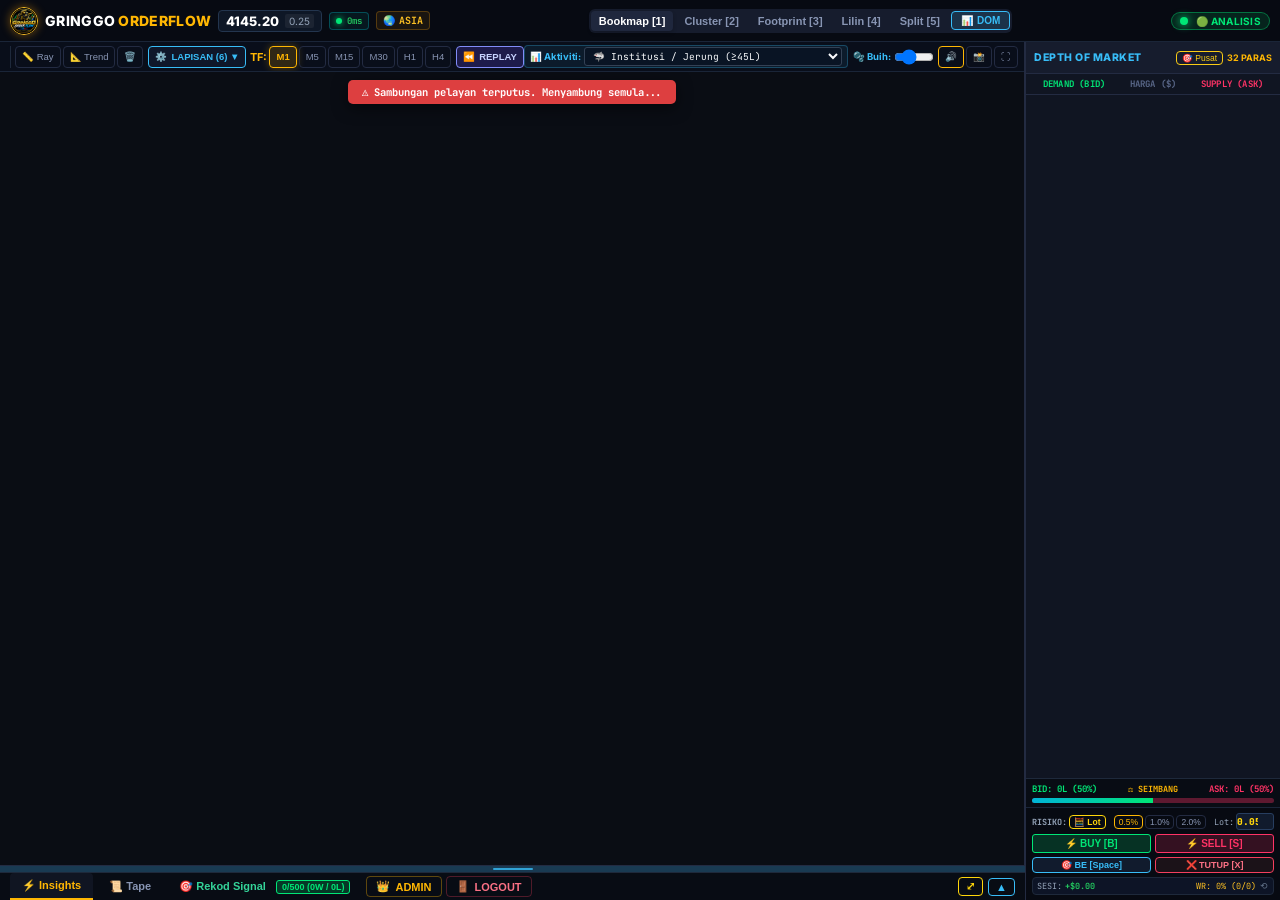
==== commit 96776355: "v97.0: Synchronize SNR levels 100% across Bookmap [1], Cluster [2], Footprint [3], Lilin [4], and Sp" ====
--- a/static/index.html
+++ b/static/index.html
@@ -14,7 +14,7 @@
   <meta charset="UTF-8">
   <meta name="viewport" content="width=device-width, initial-scale=1.0, maximum-scale=1.0, user-scalable=no, viewport-fit=cover">
   <title>Gringgo Orderflow - Bookmap & Order Flow Trading Terminal</title>
-  <link rel="stylesheet" href="/static/css/style.css?v=96.1">
+  <link rel="stylesheet" href="/static/css/style.css?v=97.0">
   <link rel="preconnect" href="https://fonts.googleapis.com">
   <link rel="preconnect" href="https://fonts.gstatic.com" crossorigin>
   <link href="https://fonts.googleapis.com/css2?family=Inter:wght@400;500;600;700;800&family=JetBrains+Mono:wght@400;500;600;700;800&display=swap" rel="stylesheet">
@@ -1010,10 +1010,10 @@
   </div>
 
   <!-- Scripts -->
-  <script src="/static/js/bookmap.js?v=96.1"></script>
-  <script src="/static/js/footprint.js?v=96.1"></script>
-  <script src="/static/js/dom.js?v=96.1"></script>
-  <script src="/static/js/app.js?v=96.1"></script>
+  <script src="/static/js/bookmap.js?v=97.0"></script>
+  <script src="/static/js/footprint.js?v=97.0"></script>
+  <script src="/static/js/dom.js?v=97.0"></script>
+  <script src="/static/js/app.js?v=97.0"></script>
   <!-- Admin SaaS & User Management Modal (Customer Control Center) -->
   <div id="adminModal" style="display:none; position:fixed; top:0; left:0; width:100%; height:100%; background:rgba(0,0,0,0.85); backdrop-filter:blur(8px); z-index:99999; align-items:center; justify-content:center; padding:15px;">
     <div style="background:#090e1a; border:1px solid #f59e0b; border-radius:12px; width:100%; max-width:860px; max-height:90vh; display:flex; flex-direction:column; box-shadow:0 16px 48px rgba(0,0,0,0.9), 0 0 24px rgba(245,158,11,0.25); overflow:hidden; font-family:var(--font-sans);">
@@ -1154,7 +1154,7 @@
   <script>
     if ('serviceWorker' in navigator && !window.location.hostname.endsWith('.hf.space')) {
       window.addEventListener('load', () => {
-        navigator.serviceWorker.register('/sw.js?v=96.1').then(reg => {
+        navigator.serviceWorker.register('/sw.js?v=97.0').then(reg => {
           console.log('[PWA] Service Worker aktif:', reg.scope);
           // Check for immediate update
           reg.update();
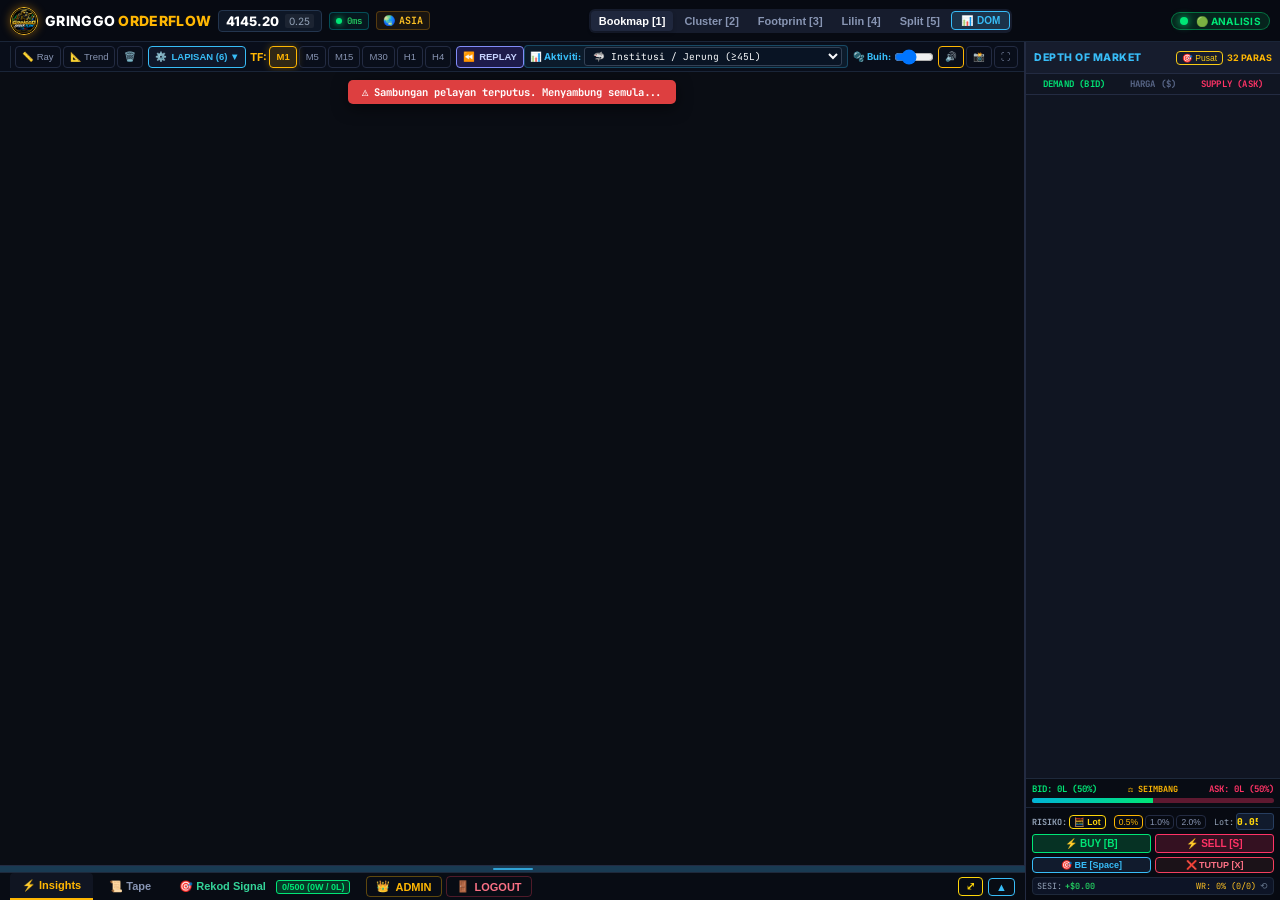
==== commit 23061b5b: "v98.0: Display on-chart BUY/SELL signal in Bookmap [1] when large LOT BANK and large SVP(LOT) overla" ====
--- a/static/index.html
+++ b/static/index.html
@@ -14,7 +14,7 @@
   <meta charset="UTF-8">
   <meta name="viewport" content="width=device-width, initial-scale=1.0, maximum-scale=1.0, user-scalable=no, viewport-fit=cover">
   <title>Gringgo Orderflow - Bookmap & Order Flow Trading Terminal</title>
-  <link rel="stylesheet" href="/static/css/style.css?v=97.0">
+  <link rel="stylesheet" href="/static/css/style.css?v=98.0">
   <link rel="preconnect" href="https://fonts.googleapis.com">
   <link rel="preconnect" href="https://fonts.gstatic.com" crossorigin>
   <link href="https://fonts.googleapis.com/css2?family=Inter:wght@400;500;600;700;800&family=JetBrains+Mono:wght@400;500;600;700;800&display=swap" rel="stylesheet">
@@ -1010,10 +1010,10 @@
   </div>
 
   <!-- Scripts -->
-  <script src="/static/js/bookmap.js?v=97.0"></script>
-  <script src="/static/js/footprint.js?v=97.0"></script>
-  <script src="/static/js/dom.js?v=97.0"></script>
-  <script src="/static/js/app.js?v=97.0"></script>
+  <script src="/static/js/bookmap.js?v=98.0"></script>
+  <script src="/static/js/footprint.js?v=98.0"></script>
+  <script src="/static/js/dom.js?v=98.0"></script>
+  <script src="/static/js/app.js?v=98.0"></script>
   <!-- Admin SaaS & User Management Modal (Customer Control Center) -->
   <div id="adminModal" style="display:none; position:fixed; top:0; left:0; width:100%; height:100%; background:rgba(0,0,0,0.85); backdrop-filter:blur(8px); z-index:99999; align-items:center; justify-content:center; padding:15px;">
     <div style="background:#090e1a; border:1px solid #f59e0b; border-radius:12px; width:100%; max-width:860px; max-height:90vh; display:flex; flex-direction:column; box-shadow:0 16px 48px rgba(0,0,0,0.9), 0 0 24px rgba(245,158,11,0.25); overflow:hidden; font-family:var(--font-sans);">
@@ -1154,7 +1154,7 @@
   <script>
     if ('serviceWorker' in navigator && !window.location.hostname.endsWith('.hf.space')) {
       window.addEventListener('load', () => {
-        navigator.serviceWorker.register('/sw.js?v=97.0').then(reg => {
+        navigator.serviceWorker.register('/sw.js?v=98.0').then(reg => {
           console.log('[PWA] Service Worker aktif:', reg.scope);
           // Check for immediate update
           reg.update();
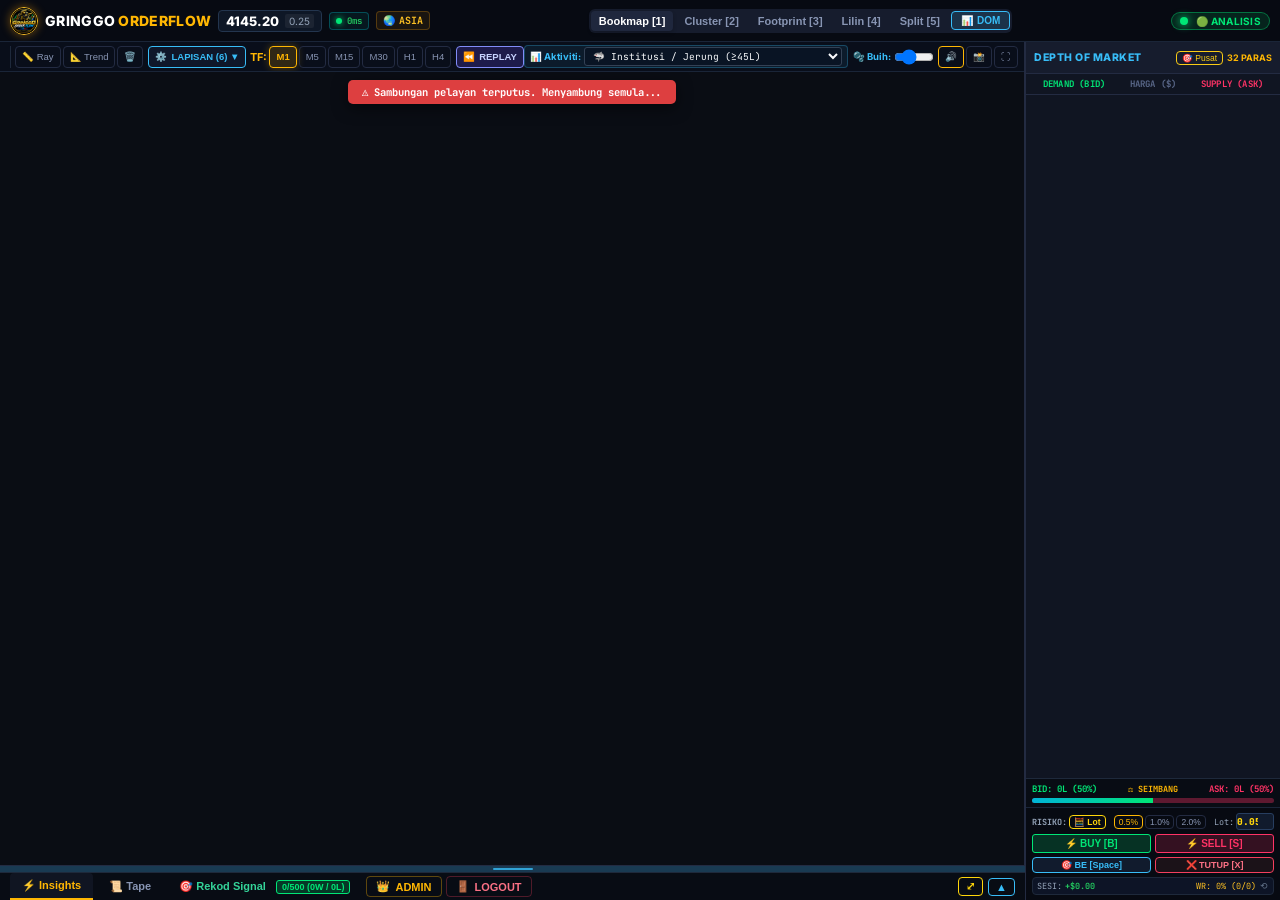
==== commit ff26ec4c: "v99.0: Overhaul Footprint [3] brick geometry (10-16 slim bricks per candle), 90/10 ATAS dark matte v" ====
--- a/static/index.html
+++ b/static/index.html
@@ -14,7 +14,7 @@
   <meta charset="UTF-8">
   <meta name="viewport" content="width=device-width, initial-scale=1.0, maximum-scale=1.0, user-scalable=no, viewport-fit=cover">
   <title>Gringgo Orderflow - Bookmap & Order Flow Trading Terminal</title>
-  <link rel="stylesheet" href="/static/css/style.css?v=98.0">
+  <link rel="stylesheet" href="/static/css/style.css?v=99.0">
   <link rel="preconnect" href="https://fonts.googleapis.com">
   <link rel="preconnect" href="https://fonts.gstatic.com" crossorigin>
   <link href="https://fonts.googleapis.com/css2?family=Inter:wght@400;500;600;700;800&family=JetBrains+Mono:wght@400;500;600;700;800&display=swap" rel="stylesheet">
@@ -1010,10 +1010,10 @@
   </div>
 
   <!-- Scripts -->
-  <script src="/static/js/bookmap.js?v=98.0"></script>
-  <script src="/static/js/footprint.js?v=98.0"></script>
-  <script src="/static/js/dom.js?v=98.0"></script>
-  <script src="/static/js/app.js?v=98.0"></script>
+  <script src="/static/js/bookmap.js?v=99.0"></script>
+  <script src="/static/js/footprint.js?v=99.0"></script>
+  <script src="/static/js/dom.js?v=99.0"></script>
+  <script src="/static/js/app.js?v=99.0"></script>
   <!-- Admin SaaS & User Management Modal (Customer Control Center) -->
   <div id="adminModal" style="display:none; position:fixed; top:0; left:0; width:100%; height:100%; background:rgba(0,0,0,0.85); backdrop-filter:blur(8px); z-index:99999; align-items:center; justify-content:center; padding:15px;">
     <div style="background:#090e1a; border:1px solid #f59e0b; border-radius:12px; width:100%; max-width:860px; max-height:90vh; display:flex; flex-direction:column; box-shadow:0 16px 48px rgba(0,0,0,0.9), 0 0 24px rgba(245,158,11,0.25); overflow:hidden; font-family:var(--font-sans);">
@@ -1154,7 +1154,7 @@
   <script>
     if ('serviceWorker' in navigator && !window.location.hostname.endsWith('.hf.space')) {
       window.addEventListener('load', () => {
-        navigator.serviceWorker.register('/sw.js?v=98.0').then(reg => {
+        navigator.serviceWorker.register('/sw.js?v=99.0').then(reg => {
           console.log('[PWA] Service Worker aktif:', reg.scope);
           // Check for immediate update
           reg.update();
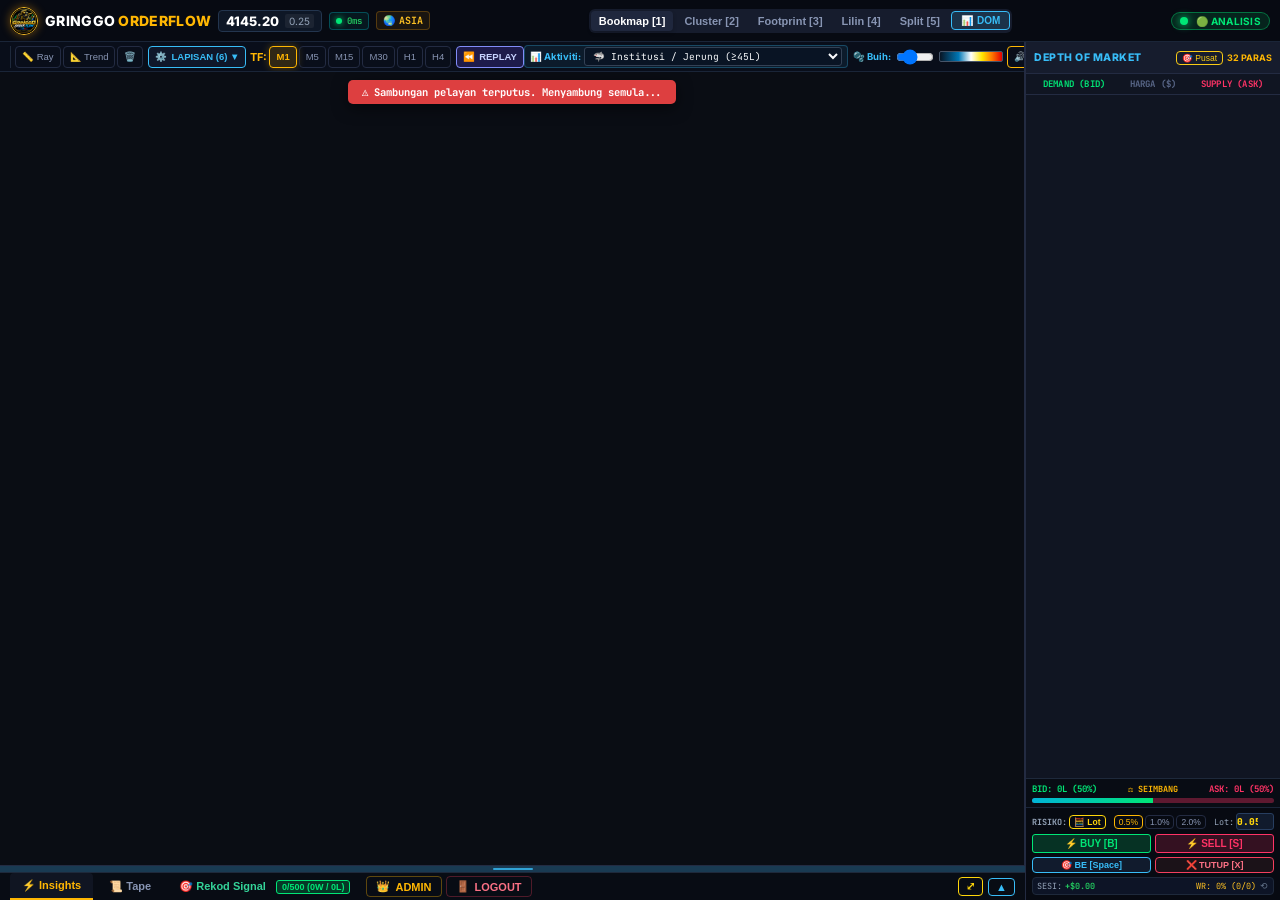
==== commit 461851c8: "v99.1: Update Bookmap heatmap thermal gradient to exact official spectrum (Black -> Blue -> White ->" ====
--- a/static/index.html
+++ b/static/index.html
@@ -14,7 +14,7 @@
   <meta charset="UTF-8">
   <meta name="viewport" content="width=device-width, initial-scale=1.0, maximum-scale=1.0, user-scalable=no, viewport-fit=cover">
   <title>Gringgo Orderflow - Bookmap & Order Flow Trading Terminal</title>
-  <link rel="stylesheet" href="/static/css/style.css?v=99.0">
+  <link rel="stylesheet" href="/static/css/style.css?v=99.1">
   <link rel="preconnect" href="https://fonts.googleapis.com">
   <link rel="preconnect" href="https://fonts.gstatic.com" crossorigin>
   <link href="https://fonts.googleapis.com/css2?family=Inter:wght@400;500;600;700;800&family=JetBrains+Mono:wght@400;500;600;700;800&display=swap" rel="stylesheet">
@@ -297,10 +297,11 @@
             </select>
           </div>
 
-          <!-- Bubble Size Slider (Context-Aware: Bookmap Only) -->
-          <div id="bookmapBubbleWrap" style="display:inline-flex; align-items:center; gap:3px; margin-right:2px;" title="Sensitiviti saiz buble order flow">
+          <!-- Bubble Size Slider + Official Bookmap Heatmap Colormap Indicator (Context-Aware: Bookmap Only) -->
+          <div id="bookmapBubbleWrap" style="display:inline-flex; align-items:center; gap:5px; margin-right:2px;" title="Skala Warna Heatmap Bookmap: Hitam/Biru (Rendah) → Putih (Sederhana) → Kuning → Oren → Merah Pekat (Dinding Bank Maksimum)">
             <span class="tool-tag" style="font-size:9.5px; color:#38bdf8; font-weight:700;">🫧 Buih:</span>
-            <input type="range" id="sliderBubbleZoom" min="0.4" max="2.5" step="0.1" value="1.0" style="width:40px; cursor:pointer;">
+            <input type="range" id="sliderBubbleZoom" min="0.4" max="2.5" step="0.1" value="1.0" style="width:38px; cursor:pointer;">
+            <span style="display:inline-block; width:64px; height:11px; border-radius:2px; border:1px solid #475569; background:linear-gradient(90deg, #081524 0%, #0077b6 30%, #ffffff 50%, #ffe600 68%, #ff7700 84%, #e60000 100%);" title="Skala Kecairan Heatmap: Biru → Putih → Kuning → Oren → Merah (Paling Tebal)"></span>
           </div>
 
           <button class="tool-btn active" id="btnToggleSound" title="Makluman Bunyi Audio (Whale Ping & Sentuhan Zon)">🔊</button>
@@ -1010,10 +1011,10 @@
   </div>
 
   <!-- Scripts -->
-  <script src="/static/js/bookmap.js?v=99.0"></script>
-  <script src="/static/js/footprint.js?v=99.0"></script>
-  <script src="/static/js/dom.js?v=99.0"></script>
-  <script src="/static/js/app.js?v=99.0"></script>
+  <script src="/static/js/bookmap.js?v=99.1"></script>
+  <script src="/static/js/footprint.js?v=99.1"></script>
+  <script src="/static/js/dom.js?v=99.1"></script>
+  <script src="/static/js/app.js?v=99.1"></script>
   <!-- Admin SaaS & User Management Modal (Customer Control Center) -->
   <div id="adminModal" style="display:none; position:fixed; top:0; left:0; width:100%; height:100%; background:rgba(0,0,0,0.85); backdrop-filter:blur(8px); z-index:99999; align-items:center; justify-content:center; padding:15px;">
     <div style="background:#090e1a; border:1px solid #f59e0b; border-radius:12px; width:100%; max-width:860px; max-height:90vh; display:flex; flex-direction:column; box-shadow:0 16px 48px rgba(0,0,0,0.9), 0 0 24px rgba(245,158,11,0.25); overflow:hidden; font-family:var(--font-sans);">
@@ -1154,7 +1155,7 @@
   <script>
     if ('serviceWorker' in navigator && !window.location.hostname.endsWith('.hf.space')) {
       window.addEventListener('load', () => {
-        navigator.serviceWorker.register('/sw.js?v=99.0').then(reg => {
+        navigator.serviceWorker.register('/sw.js?v=99.1').then(reg => {
           console.log('[PWA] Service Worker aktif:', reg.scope);
           // Check for immediate update
           reg.update();
